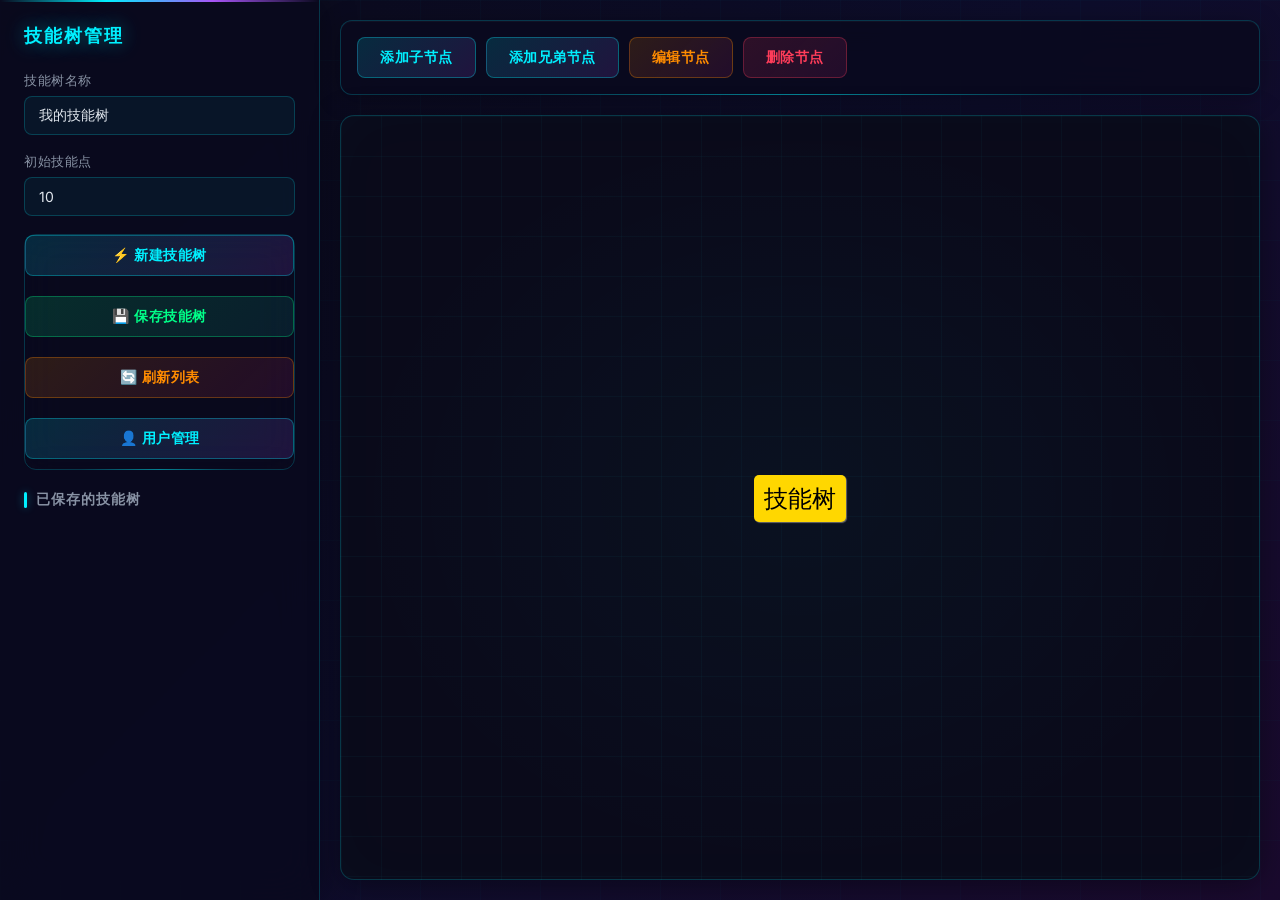
==== index.html @ fd5690f2 "first commit" ====
<!DOCTYPE html>
<html>

<head>
    <meta charset="UTF-8">
    <title>技能树管理系统</title>
    <link type="text/css" rel="stylesheet" href="libs/css/jsmind.css" />
    <link rel="preconnect" href="https://fonts.googleapis.com">
    <link rel="preconnect" href="https://fonts.gstatic.com" crossorigin>
    <link
        href="https://fonts.googleapis.com/css2?family=Inter:wght@300;400;500;600;700&family=Orbitron:wght@400;500;600;700;800;900&display=swap"
        rel="stylesheet">
    <style>
        /* ===== CSS Variables ===== */
        :root {
            --bg-primary: #0a0a1a;
            --bg-secondary: #0d0d2b;
            --bg-tertiary: #1a0a2e;
            --bg-card: rgba(10, 10, 30, 0.85);
            --bg-input: rgba(0, 240, 255, 0.05);
            --cyan: #00f0ff;
            --cyan-dim: rgba(0, 240, 255, 0.15);
            --cyan-glow: rgba(0, 240, 255, 0.4);
            --purple: #a855f7;
            --purple-dim: rgba(168, 85, 247, 0.15);
            --magenta: #ff2d9b;
            --green: #00ff88;
            --green-dim: rgba(0, 255, 136, 0.15);
            --orange: #ff8c00;
            --red: #ff3d5a;
            --gold: #FFD700;
            --text-primary: #e0e6ed;
            --text-secondary: #8892a4;
            --text-dim: #555e6f;
            --border-glow: rgba(0, 240, 255, 0.2);
            --font-display: 'Orbitron', 'Microsoft YaHei', sans-serif;
            --font-body: 'Inter', 'Microsoft YaHei', Arial, sans-serif;
        }

        /* ===== Reset & Global ===== */
        * {
            margin: 0;
            padding: 0;
            box-sizing: border-box;
        }

        body {
            font-family: var(--font-body);
            background: linear-gradient(135deg, var(--bg-primary) 0%, var(--bg-secondary) 50%, var(--bg-tertiary) 100%);
            min-height: 100vh;
            color: var(--text-primary);
        }

        /* Animated grid background */
        body::before {
            content: '';
            position: fixed;
            top: 0;
            left: 0;
            right: 0;
            bottom: 0;
            background-image:
                linear-gradient(var(--cyan-dim) 1px, transparent 1px),
                linear-gradient(90deg, var(--cyan-dim) 1px, transparent 1px);
            background-size: 60px 60px;
            opacity: 0.15;
            pointer-events: none;
            z-index: 0;
            animation: gridPulse 8s ease-in-out infinite alternate;
        }

        @keyframes gridPulse {
            0% {
                opacity: 0.08;
            }

            100% {
                opacity: 0.18;
            }
        }

        /* Custom scrollbar */
        ::-webkit-scrollbar {
            width: 6px;
            height: 6px;
        }

        ::-webkit-scrollbar-track {
            background: rgba(0, 0, 0, 0.2);
        }

        ::-webkit-scrollbar-thumb {
            background: var(--cyan-dim);
            border-radius: 3px;
        }

        ::-webkit-scrollbar-thumb:hover {
            background: var(--cyan-glow);
        }

        /* ===== Layout ===== */
        .container {
            display: flex;
            height: 100vh;
            position: relative;
            z-index: 1;
        }

        .sidebar {
            width: 320px;
            background: var(--bg-card);
            backdrop-filter: blur(20px);
            -webkit-backdrop-filter: blur(20px);
            padding: 24px;
            border-right: 1px solid var(--border-glow);
            overflow-y: auto;
            box-shadow: 4px 0 30px rgba(0, 0, 0, 0.3);
            position: relative;
        }

        /* Sidebar top accent line */
        .sidebar::before {
            content: '';
            position: absolute;
            top: 0;
            left: 0;
            right: 0;
            height: 2px;
            background: linear-gradient(90deg, transparent, var(--cyan), var(--purple), transparent);
        }

        .main-content {
            flex: 1;
            display: flex;
            flex-direction: column;
            padding: 20px;
        }

        /* ===== Toolbar ===== */
        .toolbar {
            background: var(--bg-card);
            backdrop-filter: blur(16px);
            -webkit-backdrop-filter: blur(16px);
            padding: 16px;
            border-radius: 12px;
            margin-bottom: 20px;
            display: flex;
            gap: 10px;
            flex-wrap: wrap;
            border: 1px solid var(--border-glow);
            box-shadow: 0 4px 24px rgba(0, 0, 0, 0.3), inset 0 1px 0 rgba(255, 255, 255, 0.03);
            position: relative;
        }

        /* Toolbar bottom glow line */
        .toolbar::after {
            content: '';
            position: absolute;
            bottom: -1px;
            left: 20%;
            right: 20%;
            height: 1px;
            background: linear-gradient(90deg, transparent, var(--cyan-glow), transparent);
        }

        /* ===== Buttons ===== */
        .btn {
            padding: 10px 22px;
            border: 1px solid var(--border-glow);
            border-radius: 8px;
            cursor: pointer;
            font-size: 14px;
            font-family: var(--font-body);
            font-weight: 600;
            transition: all 0.3s cubic-bezier(0.4, 0, 0.2, 1);
            position: relative;
            overflow: hidden;
            letter-spacing: 0.5px;
        }

        .btn::before {
            content: '';
            position: absolute;
            top: 0;
            left: -100%;
            right: 100%;
            bottom: 0;
            background: linear-gradient(90deg, transparent, rgba(255, 255, 255, 0.1), transparent);
            transition: all 0.5s;
        }

        .btn:hover::before {
            left: 100%;
            right: -100%;
        }

        .btn-primary {
            background: linear-gradient(135deg, rgba(0, 240, 255, 0.15) 0%, rgba(168, 85, 247, 0.15) 100%);
            color: var(--cyan);
            border-color: rgba(0, 240, 255, 0.3);
        }

        .btn-primary:hover {
            box-shadow: 0 0 20px rgba(0, 240, 255, 0.3), 0 0 40px rgba(0, 240, 255, 0.1);
            border-color: var(--cyan);
            transform: translateY(-2px);
        }

        .btn-success {
            background: linear-gradient(135deg, rgba(0, 255, 136, 0.15) 0%, rgba(17, 153, 142, 0.15) 100%);
            color: var(--green);
            border-color: rgba(0, 255, 136, 0.3);
        }

        .btn-success:hover {
            box-shadow: 0 0 20px rgba(0, 255, 136, 0.3), 0 0 40px rgba(0, 255, 136, 0.1);
            border-color: var(--green);
            transform: translateY(-2px);
        }

        .btn-warning {
            background: linear-gradient(135deg, rgba(255, 140, 0, 0.15) 0%, rgba(255, 45, 155, 0.1) 100%);
            color: var(--orange);
            border-color: rgba(255, 140, 0, 0.3);
        }

        .btn-warning:hover {
            box-shadow: 0 0 20px rgba(255, 140, 0, 0.3), 0 0 40px rgba(255, 140, 0, 0.1);
            border-color: var(--orange);
            transform: translateY(-2px);
        }

        .btn-danger {
            background: linear-gradient(135deg, rgba(255, 61, 90, 0.15) 0%, rgba(255, 45, 155, 0.1) 100%);
            color: var(--red);
            border-color: rgba(255, 61, 90, 0.3);
        }

        .btn-danger:hover {
            box-shadow: 0 0 20px rgba(255, 61, 90, 0.3), 0 0 40px rgba(255, 61, 90, 0.1);
            border-color: var(--red);
            transform: translateY(-2px);
        }

        .btn:hover {
            transform: translateY(-2px);
        }

        .btn:active {
            transform: translateY(0px);
        }

        /* ===== jsMind Container ===== */
        #jsmind_container {
            flex: 1;
            background:
                linear-gradient(rgba(0, 240, 255, 0.03) 1px, transparent 1px),
                linear-gradient(90deg, rgba(0, 240, 255, 0.03) 1px, transparent 1px),
                radial-gradient(ellipse at center, rgba(0, 240, 255, 0.03) 0%, transparent 70%),
                var(--bg-primary);
            background-size: 40px 40px, 40px 40px, 100% 100%, 100% 100%;
            border-radius: 14px;
            border: 1px solid var(--border-glow);
            box-shadow:
                0 4px 30px rgba(0, 0, 0, 0.4),
                inset 0 0 60px rgba(0, 240, 255, 0.02);
            min-height: 600px;
            position: relative;
            overflow: auto;
        }

        /* jsMind inner */
        .jsmind-inner {
            position: relative;
            transition: none;
            min-width: 200%;
            min-height: 200%;
            width: auto;
            height: auto;
        }

        /* Root node styles */
        jmnode[data-is-root="true"] {
            cursor: grab !important;
        }

        jmnode[data-is-root="true"]:active {
            cursor: grabbing !important;
        }

        /* ===== Form Elements ===== */
        .form-group {
            margin-bottom: 18px;
        }

        .form-group label {
            display: block;
            margin-bottom: 6px;
            font-weight: 500;
            color: var(--text-secondary);
            font-size: 13px;
            letter-spacing: 0.5px;
            text-transform: uppercase;
        }

        .form-group input,
        .form-group select,
        .form-group textarea {
            width: 100%;
            padding: 10px 14px;
            background: var(--bg-input);
            border: 1px solid var(--border-glow);
            border-radius: 8px;
            font-size: 14px;
            color: var(--text-primary);
            font-family: var(--font-body);
            transition: all 0.3s ease;
            outline: none;
        }

        .form-group input::placeholder,
        .form-group textarea::placeholder {
            color: var(--text-dim);
        }

        .form-group input:focus,
        .form-group select:focus,
        .form-group textarea:focus {
            border-color: var(--cyan);
            box-shadow: 0 0 12px rgba(0, 240, 255, 0.15), 0 0 4px rgba(0, 240, 255, 0.1);
            background: rgba(0, 240, 255, 0.08);
        }

        .form-group select option {
            background: var(--bg-secondary);
            color: var(--text-primary);
        }

        /* Checkbox styling */
        .form-group input[type="checkbox"] {
            width: auto;
            accent-color: var(--cyan);
        }

        /* ===== Color Picker ===== */
        .color-picker {
            display: grid;
            grid-template-columns: repeat(4, 1fr);
            gap: 8px;
            margin-top: 10px;
        }

        .color-option {
            width: 46px;
            height: 46px;
            border-radius: 10px;
            cursor: pointer;
            border: 2px solid rgba(255, 255, 255, 0.08);
            transition: all 0.3s ease;
            box-shadow: 0 2px 8px rgba(0, 0, 0, 0.3);
            position: relative;
        }

        .color-option:hover {
            transform: scale(1.15);
            border-color: rgba(255, 255, 255, 0.3);
            box-shadow: 0 0 16px rgba(0, 240, 255, 0.3);
        }

        .color-option.selected {
            border-color: var(--cyan);
            box-shadow: 0 0 0 2px var(--bg-primary), 0 0 0 4px var(--cyan), 0 0 16px var(--cyan-glow);
        }

        /* ===== Tree List ===== */
        .tree-list {
            margin-top: 16px;
        }

        .tree-item {
            padding: 12px 14px;
            margin-bottom: 8px;
            background: rgba(0, 240, 255, 0.03);
            border-radius: 8px;
            cursor: pointer;
            transition: all 0.3s ease;
            border: 1px solid transparent;
            border-left: 3px solid var(--cyan-dim);
            position: relative;
        }

        .tree-item:hover {
            background: rgba(0, 240, 255, 0.08);
            border-color: var(--border-glow);
            border-left-color: var(--cyan);
            transform: translateX(4px);
            box-shadow: 0 0 20px rgba(0, 240, 255, 0.08);
        }

        .tree-item.active {
            background: linear-gradient(135deg, rgba(0, 240, 255, 0.12) 0%, rgba(168, 85, 247, 0.12) 100%);
            border-color: var(--cyan-dim);
            border-left-color: var(--cyan);
            color: var(--cyan);
            box-shadow: 0 0 20px rgba(0, 240, 255, 0.1);
        }

        /* ===== Node Editor ===== */
        .node-editor {
            margin-top: 20px;
            padding: 18px;
            background: rgba(0, 240, 255, 0.03);
            border-radius: 12px;
            border: 1px solid var(--border-glow);
            display: none;
            backdrop-filter: blur(8px);
            -webkit-backdrop-filter: blur(8px);
        }

        .node-editor.active {
            display: block;
            animation: fadeSlideIn 0.3s ease-out;
        }

        @keyframes fadeSlideIn {
            from {
                opacity: 0;
                transform: translateY(-10px);
            }

            to {
                opacity: 1;
                transform: translateY(0);
            }
        }

        /* ===== Typography ===== */
        h2 {
            font-family: var(--font-display);
            color: var(--cyan);
            margin-bottom: 24px;
            font-size: 18px;
            font-weight: 700;
            letter-spacing: 2px;
            text-shadow: 0 0 20px rgba(0, 240, 255, 0.4), 0 0 40px rgba(0, 240, 255, 0.1);
            text-transform: uppercase;
        }

        h3 {
            color: var(--text-secondary);
            margin: 18px 0 10px 0;
            font-size: 14px;
            font-weight: 600;
            letter-spacing: 1px;
            text-transform: uppercase;
            position: relative;
            padding-left: 12px;
        }

        h3::before {
            content: '';
            position: absolute;
            left: 0;
            top: 50%;
            transform: translateY(-50%);
            width: 3px;
            height: 16px;
            background: var(--cyan);
            border-radius: 2px;
            box-shadow: 0 0 8px var(--cyan-glow);
        }
    </style>
    <script type="text/javascript" src="libs/js/jsmind.js"></script>
    <script type="text/javascript" src="libs/js/jsmind.draggable-node.js"></script>
</head>

<body>
    <div class="container">
        <div class="sidebar">
            <h2>技能树管理</h2>

            <div class="form-group">
                <label>技能树名称</label>
                <input type="text" id="tree_name" placeholder="输入技能树名称" value="我的技能树">
            </div>

            <div class="form-group">
                <label>初始技能点</label>
                <input type="number" id="initial_skill_points" placeholder="初始技能点" value="10" min="0">
            </div>

            <div class="toolbar" style="flex-direction: column; padding: 0; background: none; box-shadow: none;">
                <button class="btn btn-primary" onclick="createNewTree()" style="width: 100%; margin-bottom: 10px;">⚡
                    新建技能树</button>
                <button class="btn btn-success" onclick="saveTree()" style="width: 100%; margin-bottom: 10px;">💾
                    保存技能树</button>
                <button class="btn btn-warning" onclick="loadTreeList()" style="width: 100%; margin-bottom: 10px;">🔄
                    刷新列表</button>
                <button class="btn btn-primary" onclick="showUserManager()" style="width: 100%; margin-bottom: 10px;">👤
                    用户管理</button>
            </div>

            <h3>已保存的技能树</h3>
            <div id="tree_list" class="tree-list"></div>

            <div class="node-editor" id="user_manager" style="display: none;">
                <h3>用户管理</h3>
                <div class="form-group">
                    <label>用户名</label>
                    <input type="text" id="new_username" placeholder="输入用户名">
                </div>
                <div class="form-group">
                    <label>密码</label>
                    <input type="password" id="new_password" placeholder="输入密码（可选）">
                </div>
                <div class="form-group">
                    <label>
                        <input type="checkbox" id="is_admin"> 管理员
                    </label>
                </div>
                <button class="btn btn-success" onclick="createUser()"
                    style="width: 100%; margin-top: 10px;">创建用户</button>
                <h3 style="margin-top: 20px;">用户列表</h3>
                <div id="user_list" style="max-height: 200px; overflow-y: auto; color: var(--text-secondary);"></div>
            </div>

            <div class="node-editor" id="node_editor">
                <h3>编辑节点</h3>
                <div class="form-group">
                    <label>节点名称</label>
                    <input type="text" id="node_topic" placeholder="输入节点名称">
                </div>

                <div class="form-group">
                    <label>背景颜色</label>
                    <div class="color-picker" id="bg_color_picker"></div>
                </div>

                <div class="form-group">
                    <label>文字颜色</label>
                    <div class="color-picker" id="fg_color_picker"></div>
                </div>

                <div class="form-group">
                    <label>技能点消耗</label>
                    <input type="number" id="node_cost" placeholder="消耗技能点" value="1" min="0">
                </div>

                <div class="form-group">
                    <label>技能说明</label>
                    <textarea id="node_description" placeholder="输入技能说明文字，描述这个技能的具体内容..." rows="4"
                        style="width: 100%; padding: 10px 14px; background: var(--bg-input); border: 1px solid var(--border-glow); border-radius: 8px; font-family: var(--font-body); color: var(--text-primary); outline: none;"></textarea>
                </div>

                <div class="form-group">
                    <label>相关链接</label>
                    <input type="url" id="node_link" placeholder="输入相关链接（如教程、文档等）"
                        style="width: 100%; padding: 10px 14px; background: var(--bg-input); border: 1px solid var(--border-glow); border-radius: 8px; color: var(--text-primary); outline: none;">
                </div>

                <button class="btn btn-success" onclick="updateNode()"
                    style="width: 100%; margin-top: 10px;">更新节点</button>
                <button class="btn btn-danger" onclick="deleteNode()"
                    style="width: 100%; margin-top: 10px;">删除节点</button>
            </div>
        </div>

        <div class="main-content">
            <div class="toolbar">
                <button class="btn btn-primary" onclick="addChildNode()">添加子节点</button>
                <button class="btn btn-primary" onclick="addBrotherNode()">添加兄弟节点</button>
                <button class="btn btn-warning" onclick="editSelectedNode()">编辑节点</button>
                <button class="btn btn-danger" onclick="deleteSelectedNode()">删除节点</button>
            </div>

            <div id="jsmind_container"></div>
        </div>
    </div>

    <script type="text/javascript">
        const API_BASE = '/api';
        let jm = null;
        let currentTreeId = null;
        let selectedNodeId = null;

        // 王者荣耀风格的颜色方案
        const colorPalette = {
            bg: [
                { name: '金色', value: '#FFD700' },
                { name: '橙色', value: '#FF8C00' },
                { name: '红色', value: '#DC143C' },
                { name: '紫色', value: '#9370DB' },
                { name: '蓝色', value: '#4169E1' },
                { name: '青色', value: '#00CED1' },
                { name: '绿色', value: '#32CD32' },
                { name: '黄色', value: '#FFD700' },
                { name: '粉色', value: '#FF69B4' },
                { name: '深红', value: '#8B0000' },
                { name: '深蓝', value: '#00008B' },
                { name: '深绿', value: '#006400' }
            ],
            fg: [
                { name: '黑色', value: '#000000' },
                { name: '白色', value: '#FFFFFF' },
                { name: '金色', value: '#FFD700' },
                { name: '红色', value: '#DC143C' },
                { name: '蓝色', value: '#4169E1' }
            ]
        };

        // 初始化颜色选择器
        function initColorPickers() {
            const bgPicker = document.getElementById('bg_color_picker');
            const fgPicker = document.getElementById('fg_color_picker');

            colorPalette.bg.forEach(color => {
                const div = document.createElement('div');
                div.className = 'color-option';
                div.style.background = color.value;
                div.title = color.name;
                div.onclick = () => selectColor('bg', color.value, div);
                bgPicker.appendChild(div);
            });

            colorPalette.fg.forEach(color => {
                const div = document.createElement('div');
                div.className = 'color-option';
                div.style.background = color.value;
                div.title = color.name;
                div.onclick = () => selectColor('fg', color.value, div);
                fgPicker.appendChild(div);
            });
        }

        let selectedBgColor = '#FFD700';
        let selectedFgColor = '#000000';

        function selectColor(type, color, element) {
            if (type === 'bg') {
                selectedBgColor = color;
                document.querySelectorAll('#bg_color_picker .color-option').forEach(el => el.classList.remove('selected'));
            } else {
                selectedFgColor = color;
                document.querySelectorAll('#fg_color_picker .color-option').forEach(el => el.classList.remove('selected'));
            }
            element.classList.add('selected');
        }

        // 初始化jsMind
        function initMindMap() {
            const options = {
                container: 'jsmind_container',
                theme: 'orange',
                editable: true,
                view: {
                    engine: 'canvas',
                    hmargin: 100,
                    vmargin: 50,
                    line_width: 3,
                    line_color: '#8B4513',
                    line_style: 'curved',
                    draggable: true,
                    hide_scrollbars_when_draggable: true,
                    node_overflow: 'hidden',
                    zoom: {
                        min: 0.5,
                        max: 2.1,
                        step: 0.1,
                    },
                },
                layout: {
                    hspace: 40,
                    vspace: 30,
                    pspace: 15,
                    cousin_space: 0
                },
            };

            jm = new jsMind(options);

            // 监听节点选择事件
            jm.add_event_listener(function (type, data) {
                if (type === jsMind.event_type.select) {
                    selectedNodeId = data.node;
                    const node = jm.get_node(data.node);
                    // 如果选中的是根节点，启用拖动功能
                    if (node && node.isroot) {
                        enableRootNodeDrag();
                    } else {
                        disableRootNodeDrag();
                    }
                    showNodeEditor();
                }
            });

            // 初始化根节点拖动功能
            setTimeout(() => {
                initRootNodeDrag();
            }, 100);

            // 显示默认技能树（并居中）
            const defaultMind = {
                meta: {
                    name: "技能树",
                    author: "system",
                    version: "1.0"
                },
                format: "node_tree",
                data: {
                    id: "root",
                    topic: "技能树",
                    "background-color": "#FFD700",
                    "foreground-color": "#000000",
                    children: []
                }
            };
            // 第二个参数为 true，jsMind 会自动将根节点居中
            jm.show(defaultMind, true);
            // 额外保险：再次调用居中根节点
            if (jm && jm.mind && jm.mind.root && jm.view && typeof jm.view.center_root === 'function') {
                jm.view.center_root(jm.mind.root);
            }
            // 重置滚动/transform 并多次尝试居中，避免初始在角落
            resetAndCenterView();
            setTimeout(() => resetAndCenterView(), 50);
            setTimeout(() => resetAndCenterView(), 300);
        }

        // 创建新技能树
        function createNewTree() {
            const name = document.getElementById('tree_name').value || '新技能树';
            const defaultMind = {
                meta: {
                    name: name,
                    author: "system",
                    version: "1.0"
                },
                format: "node_tree",
                data: {
                    id: "root",
                    topic: name,
                    status: "activated", // 根节点默认激活
                    cost: 0,
                    "background-color": "#FFD700",
                    "foreground-color": "#000000",
                    children: []
                }
            };
            jm.show(defaultMind);
            currentTreeId = null;
            selectedNodeId = null;
            document.getElementById('node_editor').classList.remove('active');
        }

        // 保存技能树
        async function saveTree() {
            if (!jm || !jm.mind) {
                alert('请先创建或加载一个技能树');
                return;
            }

            // 从 jsMind 获取数据，并确保包含所有节点的最新信息
            const mindData = jm.get_data('node_tree');
            const treeName = document.getElementById('tree_name').value || mindData.meta.name;
            const initialPoints = parseInt(document.getElementById('initial_skill_points').value) || 10;

            // 从 jsMind 节点对象中提取所有数据，确保包含 description、link 等字段
            // 因为 jm.get_data() 可能没有包含所有最新更新的字段
            function enrichNodeData(nodeData, nodeId) {
                if (!nodeData || !nodeId) return nodeData;

                // 从 jsMind 获取节点对象
                const node = jm.get_node(nodeId);
                if (node && node.data) {
                    // 从节点对象中获取所有数据字段，确保包含最新更新
                    // 优先使用节点对象中的数据（最新），如果不存在则使用 get_data 返回的数据
                    if (node.data.description !== undefined) {
                        nodeData.description = node.data.description;
                    }
                    if (node.data.link !== undefined) {
                        nodeData.link = node.data.link;
                    }
                    if (node.data.cost !== undefined && node.data.cost !== null) {
                        nodeData.cost = node.data.cost;
                    }
                    // 确保颜色信息正确（优先使用原始颜色，如果不存在则使用显示颜色）
                    // 背景颜色
                    if (node.data['original-background-color'] !== undefined && node.data['original-background-color'] !== null) {
                        // 如果存在原始颜色，使用原始颜色
                        nodeData['background-color'] = node.data['original-background-color'];
                        nodeData['original-background-color'] = node.data['original-background-color'];
                    } else if (node.data['background-color'] !== undefined && node.data['background-color'] !== null) {
                        // 如果只有显示颜色，同时设置为原始颜色和显示颜色
                        nodeData['background-color'] = node.data['background-color'];
                        nodeData['original-background-color'] = node.data['background-color'];
                    }
                    // 前景颜色
                    if (node.data['original-foreground-color'] !== undefined && node.data['original-foreground-color'] !== null) {
                        // 如果存在原始颜色，使用原始颜色
                        nodeData['foreground-color'] = node.data['original-foreground-color'];
                        nodeData['original-foreground-color'] = node.data['original-foreground-color'];
                    } else if (node.data['foreground-color'] !== undefined && node.data['foreground-color'] !== null) {
                        // 如果只有显示颜色，同时设置为原始颜色和显示颜色
                        nodeData['foreground-color'] = node.data['foreground-color'];
                        nodeData['original-foreground-color'] = node.data['foreground-color'];
                    }
                    // 确保状态信息
                    if (node.data.status !== undefined) {
                        nodeData.status = node.data.status;
                    }
                }

                // 递归处理子节点
                if (nodeData.children && Array.isArray(nodeData.children)) {
                    nodeData.children.forEach(child => {
                        if (child && child.id) {
                            enrichNodeData(child, child.id);
                        }
                    });
                }

                return nodeData;
            }

            // 确保所有节点都有状态和消耗值
            function setNodeDefaults(node) {
                if (!node) return;

                // 确保必要字段存在
                if (!node.id) {
                    console.warn('节点缺少 id:', node);
                    return;
                }
                if (!node.status) node.status = node.id === 'root' ? 'activated' : 'locked';
                if (node.cost === undefined || node.cost === null) node.cost = node.id === 'root' ? 0 : 1;
                // 保留已有的颜色，如果没有才设置默认值（注意：空字符串也是有效值）
                if (node['background-color'] === undefined || node['background-color'] === null) {
                    node['background-color'] = '#FFD700';
                }
                if (node['foreground-color'] === undefined || node['foreground-color'] === null) {
                    node['foreground-color'] = '#000000';
                }
                if (node.description === undefined) node.description = '';
                if (node.link === undefined) node.link = '';
                if (node.expanded === undefined) node.expanded = true;

                // 递归处理子节点
                if (node.children && Array.isArray(node.children)) {
                    node.children.forEach(setNodeDefaults);
                } else if (node.children) {
                    // 如果不是数组，转换为数组
                    node.children = [node.children];
                    node.children.forEach(setNodeDefaults);
                } else {
                    // 确保 children 是数组
                    node.children = [];
                }
            }

            // 先丰富节点数据，确保包含所有最新信息
            enrichNodeData(mindData.data, mindData.data.id);

            // 然后设置默认值（注意：setNodeDefaults 不会覆盖已有的颜色）
            setNodeDefaults(mindData.data);

            // 清理数据：移除 original-background-color 和 original-foreground-color 字段
            // 这些字段只用于前端显示和判断，不应该保存到数据库
            // 数据库只保存 background-color 和 foreground-color
            function cleanNodeData(node) {
                if (!node) return;
                // 移除原始颜色字段，只保留标准颜色字段
                if ('original-background-color' in node) {
                    delete node['original-background-color'];
                }
                if ('original-foreground-color' in node) {
                    delete node['original-foreground-color'];
                }
                // 递归处理子节点
                if (node.children && Array.isArray(node.children)) {
                    node.children.forEach(cleanNodeData);
                }
            }
            cleanNodeData(mindData.data);

            // 调试：检查颜色信息是否正确
            function checkNodeColors(node, path = '') {
                if (!node || !node.id) return;
                const nodePath = path ? `${path}.${node.id}` : node.id;
                if (node['background-color']) {
                    console.log(`节点 ${nodePath} 颜色: ${node['background-color']}, 原始颜色: ${node['original-background-color'] || '未设置'}`);
                }
                if (node.children && Array.isArray(node.children)) {
                    node.children.forEach(child => checkNodeColors(child, nodePath));
                }
            }
            console.log('保存前的节点颜色检查:');
            checkNodeColors(mindData.data);

            // 调试：打印要保存的数据
            console.log('保存的技能树数据：', JSON.stringify(mindData, null, 2));

            // 验证数据
            function countNodes(node) {
                let count = 1;
                if (node.children && Array.isArray(node.children)) {
                    node.children.forEach(child => {
                        count += countNodes(child);
                    });
                }
                return count;
            }
            const nodeCount = countNodes(mindData.data);
            console.log(`节点总数：${nodeCount}`);

            try {
                let response;
                let result;

                if (currentTreeId) {
                    // 更新现有技能树
                    response = await fetch(`${API_BASE}/trees/${currentTreeId}`, {
                        method: 'PUT',
                        headers: { 'Content-Type': 'application/json' },
                        body: JSON.stringify({
                            name: treeName,
                            author: mindData.meta.author,
                            version: mindData.meta.version,
                            default_skill_points: initialPoints,
                            data: mindData.data
                        })
                    });

                    if (response.ok) {
                        result = await response.json();
                        alert('保存成功！');
                        loadTreeList();
                    } else {
                        const errorText = await response.text();
                        console.error('保存失败响应：', errorText);
                        alert('保存失败：' + errorText);
                    }
                } else {
                    // 创建新技能树
                    response = await fetch(`${API_BASE}/trees`, {
                        method: 'POST',
                        headers: { 'Content-Type': 'application/json' },
                        body: JSON.stringify({
                            name: treeName,
                            author: mindData.meta.author,
                            version: mindData.meta.version,
                            default_skill_points: initialPoints,
                            data: mindData.data
                        })
                    });

                    if (response.ok) {
                        result = await response.json();
                        currentTreeId = result.id;
                        alert('保存成功！');
                        loadTreeList();
                    } else {
                        const errorText = await response.text();
                        console.error('保存失败响应：', errorText);
                        alert('保存失败：' + errorText);
                    }
                }
            } catch (error) {
                console.error('保存错误：', error);
                alert('保存失败：' + error.message);
            }
        }

        // 加载技能树列表
        async function loadTreeList() {
            try {
                const response = await fetch(`${API_BASE}/trees`);
                const trees = await response.json();

                const listDiv = document.getElementById('tree_list');
                listDiv.innerHTML = '';

                trees.forEach(tree => {
                    const div = document.createElement('div');
                    div.className = 'tree-item';
                    div.innerHTML = `
                        <div style="font-weight: bold;">${tree.name}</div>
                        <div style="font-size: 12px; color: #666; margin-top: 5px;">
                            ${tree.author} | ${new Date(tree.updated_at).toLocaleDateString()}
                        </div>
                    `;
                    div.onclick = (e) => loadTree(tree.id, e.currentTarget);
                    listDiv.appendChild(div);
                });
            } catch (error) {
                console.error('加载列表失败：', error);
            }
        }

        // 加载指定技能树（后台编辑视图）
        async function loadTree(treeId, clickedElement = null) {
            try {
                const response = await fetch(`${API_BASE}/trees/${treeId}`);
                const mindData = await response.json();

                // 使用 show 方法，居中显示技能树
                jm.show(mindData, true);
                // 再调用一次居中根节点，防止大技能树偏移
                try {
                    if (jm && jm.mind && jm.mind.root && jm.view && typeof jm.view.center_root === 'function') {
                        jm.view.center_root(jm.mind.root);
                    }
                } catch (e) {
                    console.warn('后台居中根节点失败：', e);
                }
                // 清理 transform 并将滚动条移到中间，确保初始视图居中
                resetAndCenterView();
                setTimeout(() => resetAndCenterView(), 50);
                setTimeout(() => resetAndCenterView(), 300);
                currentTreeId = treeId;
                document.getElementById('tree_name').value = mindData.meta.name;

                // 等待 jsMind 渲染完成后，确保所有节点的颜色正确应用
                // 使用多次尝试，确保所有节点都已渲染
                function applyNodeColors(attempt = 0) {
                    if (attempt > 5) return; // 最多尝试5次

                    if (jm && jm.mind && jm.mind.nodes) {
                        let appliedCount = 0;
                        // 遍历所有节点，确保颜色正确应用
                        Object.keys(jm.mind.nodes).forEach(nodeId => {
                            const node = jm.get_node(nodeId);
                            if (node && node.data) {
                                // 后台编辑模式：优先使用 original-background-color（数据库原始颜色）
                                // 如果没有，则使用 background-color
                                const bgColor = node.data['original-background-color'] || node.data['background-color'];
                                const fgColor = node.data['original-foreground-color'] || node.data['foreground-color'];
                                if (bgColor && fgColor) {
                                    jm.set_node_color(nodeId, bgColor, fgColor);
                                    appliedCount++;
                                }
                            }
                        });

                        // 如果还有节点未应用颜色，继续尝试
                        if (appliedCount < Object.keys(jm.mind.nodes).length) {
                            setTimeout(() => applyNodeColors(attempt + 1), 200);
                        }
                    } else {
                        // 如果节点还未准备好，稍后重试
                        setTimeout(() => applyNodeColors(attempt + 1), 200);
                    }
                }

                // 延迟执行，确保 jsMind 已经完成初始渲染
                setTimeout(() => applyNodeColors(), 300);

                // 更新列表选中状态
                document.querySelectorAll('.tree-item').forEach(item => {
                    item.classList.remove('active');
                });
                if (clickedElement) {
                    clickedElement.classList.add('active');
                } else {
                    // 如果没传递元素，通过 treeId 查找
                    const items = document.querySelectorAll('.tree-item');
                    items.forEach(item => {
                        if (item.textContent.includes(mindData.meta.name)) {
                            item.classList.add('active');
                        }
                    });
                }

                alert('加载成功！');
            } catch (error) {
                alert('加载失败：' + error.message);
            }
        }

        // 添加子节点
        function addChildNode() {
            const selected = jm.get_selected_node();
            if (!selected) {
                alert('请先选择一个节点');
                return;
            }

            const nodeId = 'node_' + Date.now();
            const newNode = jm.add_node(selected.id, nodeId, '新节点', {
                'background-color': selectedBgColor,
                'foreground-color': selectedFgColor,
                'status': 'locked', // 默认锁定
                'cost': 1 // 默认消耗1点
            });

            if (newNode) {
                jm.select_node(nodeId);
                jm.begin_edit(nodeId);
            }
        }

        // 添加兄弟节点
        function addBrotherNode() {
            const selected = jm.get_selected_node();
            if (!selected || selected.isroot) {
                alert('请先选择一个非根节点');
                return;
            }

            const nodeId = 'node_' + Date.now();
            const newNode = jm.insert_node_after(selected.id, nodeId, '新节点', {
                'background-color': selectedBgColor,
                'foreground-color': selectedFgColor,
                'status': 'locked', // 默认锁定
                'cost': 1 // 默认消耗1点
            });

            if (newNode) {
                jm.select_node(nodeId);
                jm.begin_edit(nodeId);
            }
        }

        // 编辑选中的节点
        function editSelectedNode() {
            const selected = jm.get_selected_node();
            if (!selected) {
                alert('请先选择一个节点');
                return;
            }
            jm.begin_edit(selected.id);
        }

        // 删除选中的节点
        function deleteSelectedNode() {
            const selected = jm.get_selected_node();
            if (!selected || selected.isroot) {
                alert('请先选择一个非根节点');
                return;
            }

            if (confirm('确定要删除这个节点吗？')) {
                jm.remove_node(selected.id);
            }
        }

        // 显示节点编辑器
        function showNodeEditor() {
            const selected = jm.get_selected_node();
            if (!selected) {
                document.getElementById('node_editor').classList.remove('active');
                return;
            }

            document.getElementById('node_topic').value = selected.topic;
            const cost = (selected.data && selected.data.cost) ? selected.data.cost : (selected.isroot ? 0 : 1);
            document.getElementById('node_cost').value = cost;
            document.getElementById('node_description').value = (selected.data && selected.data.description) ? selected.data.description : '';
            document.getElementById('node_link').value = (selected.data && selected.data.link) ? selected.data.link : '';
            document.getElementById('node_editor').classList.add('active');

            // 设置当前颜色
            // 后台编辑模式：优先使用 original-background-color（数据库原始颜色）
            // 如果没有，则使用 background-color
            const bgColor = selected.data['original-background-color'] || selected.data['background-color'] || '#FFD700';
            const fgColor = selected.data['original-foreground-color'] || selected.data['foreground-color'] || '#000000';
            selectedBgColor = bgColor;
            selectedFgColor = fgColor;

            // 选中对应的颜色
            document.querySelectorAll('#bg_color_picker .color-option').forEach(el => {
                el.classList.remove('selected');
                if (el.style.background === bgColor ||
                    el.style.backgroundColor === bgColor ||
                    getComputedStyle(el).backgroundColor === rgbToHex(bgColor)) {
                    el.classList.add('selected');
                }
            });

            document.querySelectorAll('#fg_color_picker .color-option').forEach(el => {
                el.classList.remove('selected');
                if (el.style.background === fgColor ||
                    el.style.backgroundColor === fgColor ||
                    getComputedStyle(el).backgroundColor === rgbToHex(fgColor)) {
                    el.classList.add('selected');
                }
            });
        }

        // 更新节点
        async function updateNode() {
            if (!selectedNodeId) {
                alert('请先选择一个节点');
                return;
            }

            const topic = document.getElementById('node_topic').value;
            if (!topic.trim()) {
                alert('节点名称不能为空');
                return;
            }

            const selected = jm.get_selected_node();
            if (!selected) {
                alert('节点不存在');
                return;
            }

            const cost = parseInt(document.getElementById('node_cost').value) || 1;
            const description = document.getElementById('node_description').value.trim();
            const link = document.getElementById('node_link').value.trim();

            // 更新节点
            jm.update_node(selected.id, topic);
            jm.set_node_color(selected.id, selectedBgColor, selectedFgColor);

            // 更新节点的额外数据（状态、消耗、说明、链接、颜色）
            if (!selected.data) selected.data = {};
            selected.data.cost = cost;
            selected.data.description = description;
            selected.data.link = link;
            // 确保颜色信息被保存到节点数据中（同时保存原始颜色和显示颜色）
            selected.data['background-color'] = selectedBgColor;
            selected.data['foreground-color'] = selectedFgColor;
            // 同时保存原始颜色，确保保存技能树时能正确获取
            selected.data['original-background-color'] = selectedBgColor;
            selected.data['original-foreground-color'] = selectedFgColor;
            if (!selected.data.status) selected.data.status = selected.isroot ? 'activated' : 'locked';

            // 如果已保存到数据库，同步更新
            if (currentTreeId) {
                try {
                    await fetch(`${API_BASE}/trees/${currentTreeId}/nodes/${selected.id}`, {
                        method: 'PUT',
                        headers: { 'Content-Type': 'application/json' },
                        body: JSON.stringify({
                            topic: topic,
                            background_color: selectedBgColor,
                            foreground_color: selectedFgColor,
                            direction: selected.direction,
                            cost: cost,
                            description: description,
                            link: link
                        })
                    });
                } catch (error) {
                    console.error('同步更新失败：', error);
                }
            }

            alert('更新成功！');
        }

        // 删除节点
        function deleteNode() {
            deleteSelectedNode();
            document.getElementById('node_editor').classList.remove('active');
        }

        // RGB转十六进制
        function rgbToHex(rgb) {
            if (rgb.startsWith('#')) return rgb;
            const match = rgb.match(/\d+/g);
            if (match) {
                return '#' + match.map(x => {
                    const hex = parseInt(x).toString(16);
                    return hex.length === 1 ? '0' + hex : hex;
                }).join('');
            }
            return rgb;
        }

        // 显示用户管理器
        function showUserManager() {
            const manager = document.getElementById('user_manager');
            const editor = document.getElementById('node_editor');
            if (manager.style.display === 'none' || !manager.style.display) {
                manager.style.display = 'block';
                editor.classList.remove('active');
                loadUserList();
            } else {
                manager.style.display = 'none';
            }
        }

        // 加载用户列表
        async function loadUserList() {
            try {
                const response = await fetch(`${API_BASE}/users`);
                const users = await response.json();

                const listDiv = document.getElementById('user_list');
                listDiv.innerHTML = '';

                if (users.length === 0) {
                    listDiv.innerHTML = '<div style="padding: 10px; color: #666;">暂无用户</div>';
                    return;
                }

                users.forEach(user => {
                    const div = document.createElement('div');
                    div.className = 'tree-item';
                    div.innerHTML = `
                        <div style="font-weight: bold;">${user.username} ${user.is_admin ? '<span style="color: #FFD700;">(管理员)</span>' : ''}</div>
                        <div style="font-size: 12px; color: #666; margin-top: 5px;">
                            ID: ${user.id} | ${new Date(user.created_at).toLocaleDateString()}
                        </div>
                    `;
                    listDiv.appendChild(div);
                });
            } catch (error) {
                console.error('加载用户列表失败：', error);
                document.getElementById('user_list').innerHTML = '<div style="padding: 10px; color: #f5576c;">加载失败：' + error.message + '</div>';
            }
        }

        // 创建用户
        async function createUser() {
            const username = document.getElementById('new_username').value.trim();
            const password = document.getElementById('new_password').value;
            const isAdmin = document.getElementById('is_admin').checked;

            if (!username) {
                alert('请输入用户名');
                return;
            }

            try {
                const response = await fetch(`${API_BASE}/users`, {
                    method: 'POST',
                    headers: { 'Content-Type': 'application/json' },
                    body: JSON.stringify({
                        username: username,
                        password: password,
                        is_admin: isAdmin
                    })
                });

                const result = await response.json();

                if (response.ok) {
                    alert('用户创建成功！');
                    document.getElementById('new_username').value = '';
                    document.getElementById('new_password').value = '';
                    document.getElementById('is_admin').checked = false;
                    loadUserList();
                } else {
                    alert('创建失败：' + (result.error || '未知错误'));
                }
            } catch (error) {
                alert('创建失败：' + error.message);
            }
        }

        // 根节点拖动状态
        let rootNodeDragEnabled = false;
        let rootDragState = {
            isDragging: false,
            startX: 0,
            startY: 0,
            startLeft: 0,
            startTop: 0
        };

        // 重置并居中视图（避免大树出现在角落）
        function resetAndCenterView() {
            const container = document.getElementById('jsmind_container');
            if (!container || !jm) return;

            const inner = container.querySelector('.jsmind-inner');
            if (inner) {
                // 清掉拖动残留的 transform
                inner.style.transform = 'translate(0px, 0px)';
            }

            // 将滚动条移动到容器中间
            const maxScrollLeft = Math.max(0, container.scrollWidth - container.clientWidth);
            const maxScrollTop = Math.max(0, container.scrollHeight - container.clientHeight);
            container.scrollLeft = Math.floor(maxScrollLeft / 2);
            container.scrollTop = Math.floor(maxScrollTop / 2);

            // 再调用 jsMind 的居中接口
            try {
                if (jm.mind && jm.mind.root && jm.view && typeof jm.view.center_root === 'function') {
                    jm.view.center_root(jm.mind.root);
                }
            } catch (e) {
                console.warn('resetAndCenterView center_root 失败：', e);
            }
        }

        // 初始化根节点拖动功能
        function initRootNodeDrag() {
            const container = document.getElementById('jsmind_container');
            if (!container) {
                setTimeout(() => initRootNodeDrag(), 100);
                return;
            }

            // 查找 jsMind 的内部容器
            const jsmindInner = container.querySelector('.jsmind-inner');
            if (!jsmindInner) {
                setTimeout(() => initRootNodeDrag(), 100);
                return;
            }

            // 确保内部容器可以移动
            if (!jsmindInner.style.position || jsmindInner.style.position === 'static') {
                jsmindInner.style.position = 'relative';
            }
        }

        // 启用根节点拖动功能（选中根节点后，拖动整个技能树）
        function enableRootNodeDrag() {
            if (rootNodeDragEnabled) return;

            rootNodeDragEnabled = true;
            const container = document.getElementById('jsmind_container');
            if (!container) return;

            // 查找 jsMind 的内部容器（包含 canvas 和节点的容器）
            const jsmindInner = container.querySelector('.jsmind-inner');
            if (!jsmindInner) {
                setTimeout(() => enableRootNodeDrag(), 100);
                return;
            }

            // 鼠标按下（在根节点上）
            function handleRootMouseDown(e) {
                const selectedNode = jm.get_selected_node();
                if (!selectedNode || !selectedNode.isroot) {
                    return;
                }

                // 检查是否点击在根节点上（包括节点本身和其子元素）
                const nodeElement = selectedNode._data && selectedNode._data.view && selectedNode._data.view.element;
                if (!nodeElement) {
                    return;
                }

                // 检查点击目标是否是根节点或其子元素（排除编辑器）
                const target = e.target;
                if (!nodeElement.contains(target) ||
                    target.closest('#node_editor')) {
                    return;
                }

                rootDragState.isDragging = true;
                rootDragState.startX = e.clientX;
                rootDragState.startY = e.clientY;

                // 获取当前内部容器的位置（从 transform 或 left/top 获取）
                let currentLeft = 0;
                let currentTop = 0;

                // 尝试从 transform 获取
                const transform = jsmindInner.style.transform;
                if (transform && transform !== 'none') {
                    const match = transform.match(/translate\(([^,]+)px,\s*([^)]+)px\)/);
                    if (match) {
                        currentLeft = parseFloat(match[1]) || 0;
                        currentTop = parseFloat(match[2]) || 0;
                    }
                } else {
                    // 如果没有 transform，尝试从 left/top 获取
                    currentLeft = parseInt(jsmindInner.style.left) || 0;
                    currentTop = parseInt(jsmindInner.style.top) || 0;
                }

                rootDragState.startLeft = currentLeft;
                rootDragState.startTop = currentTop;

                container.style.cursor = 'grabbing';
                document.body.style.userSelect = 'none';
                e.preventDefault();
                e.stopPropagation();
            }

            // 鼠标移动
            function handleRootMouseMove(e) {
                if (!rootDragState.isDragging) return;

                const deltaX = e.clientX - rootDragState.startX;
                const deltaY = e.clientY - rootDragState.startY;

                // 移动内部容器（整个技能树）
                const newLeft = rootDragState.startLeft + deltaX;
                const newTop = rootDragState.startTop + deltaY;

                // 使用 transform 移动，性能更好
                jsmindInner.style.transform = `translate(${newLeft}px, ${newTop}px)`;

                // 确保容器有足够空间，避免内容被裁剪
                // 动态调整容器尺寸，确保拖动时内容不被裁剪
                const containerRect = container.getBoundingClientRect();
                const innerRect = jsmindInner.getBoundingClientRect();

                // 计算需要的额外空间（基于拖动距离）
                const extraWidth = Math.max(0, Math.abs(newLeft) - containerRect.width / 2);
                const extraHeight = Math.max(0, Math.abs(newTop) - containerRect.height / 2);

                // 动态设置最小尺寸，确保内容不被裁剪
                if (extraWidth > 0 || extraHeight > 0) {
                    const baseWidth = containerRect.width;
                    const baseHeight = containerRect.height;
                    const minWidthPercent = Math.max(200, ((baseWidth + extraWidth * 2) / baseWidth) * 100);
                    const minHeightPercent = Math.max(200, ((baseHeight + extraHeight * 2) / baseHeight) * 100);
                    jsmindInner.style.minWidth = minWidthPercent + '%';
                    jsmindInner.style.minHeight = minHeightPercent + '%';
                }

                e.preventDefault();
            }

            // 鼠标释放
            function handleRootMouseUp(e) {
                if (rootDragState.isDragging) {
                    rootDragState.isDragging = false;
                    const container = document.getElementById('jsmind_container');
                    if (container) {
                        container.style.cursor = 'default';
                    }
                    document.body.style.userSelect = '';
                }
            }

            // 移除旧的事件监听器（如果存在）
            if (container._rootDragHandlers) {
                container.removeEventListener('mousedown', container._rootDragHandlers.mousedown);
                document.removeEventListener('mousemove', container._rootDragHandlers.mousemove);
                document.removeEventListener('mouseup', container._rootDragHandlers.mouseup);
            }

            // 保存事件处理器
            container._rootDragHandlers = {
                mousedown: handleRootMouseDown,
                mousemove: handleRootMouseMove,
                mouseup: handleRootMouseUp
            };

            // 添加事件监听器
            container.addEventListener('mousedown', handleRootMouseDown, { passive: false });
            document.addEventListener('mousemove', handleRootMouseMove, { passive: false });
            document.addEventListener('mouseup', handleRootMouseUp);

            // 更新根节点样式，显示可拖动提示
            updateRootNodeDragStyle(true);
        }

        // 禁用根节点拖动功能
        function disableRootNodeDrag() {
            if (!rootNodeDragEnabled) return;

            rootNodeDragEnabled = false;
            rootDragState.isDragging = false;

            const container = document.getElementById('jsmind_container');
            if (container && container._rootDragHandlers) {
                container.removeEventListener('mousedown', container._rootDragHandlers.mousedown);
                document.removeEventListener('mousemove', container._rootDragHandlers.mousemove);
                document.removeEventListener('mouseup', container._rootDragHandlers.mouseup);
                delete container._rootDragHandlers;
            }

            // 更新根节点样式
            updateRootNodeDragStyle(false);
        }

        // 更新根节点拖动样式
        function updateRootNodeDragStyle(enabled) {
            if (!jm || !jm.mind || !jm.mind.root) return;

            const rootNode = jm.get_node(jm.mind.root.id);
            if (!rootNode || !rootNode._data || !rootNode._data.view || !rootNode._data.view.element) {
                setTimeout(() => updateRootNodeDragStyle(enabled), 100);
                return;
            }

            const element = rootNode._data.view.element;
            if (enabled) {
                element.style.cursor = 'grab';
                element.setAttribute('data-is-root', 'true');
                element.title = '拖动根节点可移动整个技能树';
                // 添加视觉提示
                element.style.border = '2px dashed rgba(102, 126, 234, 0.5)';
            } else {
                element.style.cursor = 'pointer';
                element.removeAttribute('data-is-root');
                element.title = '';
                element.style.border = '';
            }
        }

        // 初始化
        window.onload = function () {
            initColorPickers();
            initMindMap();
            loadTreeList();
        };
    </script>
</body>

</html>
---- libs/css/jsmind.css ----
/**
 * @license BSD
 * @copyright 2014-2023 hizzgdev@163.com
 * 
 * Project Home:
 *   https://github.com/hizzgdev/jsmind/
 */

/* important section */
.jsmind-inner {
    position: relative;
    overflow: auto;
    width: 100%;
    height: 100%;
    outline: none;
} /*box-shadow:0 0 2px #000;*/
.jsmind-inner {
    moz-user-select: -moz-none;
    -moz-user-select: none;
    -o-user-select: none;
    -khtml-user-select: none;
    -webkit-user-select: none;
    -ms-user-select: none;
    user-select: none;
}

.jsmind-inner canvas {
    position: absolute;
}

/* z-index:1 */
svg.jsmind {
    position: absolute;
    z-index: 1;
}
canvas.jsmind {
    position: absolute;
    z-index: 1;
}

/* z-index:2 */
jmnodes {
    position: absolute;
    z-index: 2;
    background-color: rgba(0, 0, 0, 0);
} /*background color is necessary*/
jmnode {
    position: absolute;
    cursor: default;
    max-width: 400px;
}
jmexpander {
    position: absolute;
    width: 11px;
    height: 11px;
    display: block;
    overflow: hidden;
    line-height: 12px;
    font-size: 10px;
    text-align: center;
    border-radius: 6px;
    border-width: 1px;
    border-style: solid;
    cursor: pointer;
}

.jmnode-overflow-wrap jmnodes {
    min-width: 420px;
}

.jmnode-overflow-hidden jmnode {
    white-space: nowrap;
    overflow: hidden;
    text-overflow: ellipsis;
}
/* default theme */
jmnode {
    padding: 10px;
    background-color: #fff;
    color: #333;
    border-radius: 5px;
    box-shadow: 1px 1px 1px #666;
    font: 16px/1.125 Verdana, Arial, Helvetica, sans-serif;
}
jmnode:hover {
    box-shadow: 2px 2px 8px #000;
    background-color: #ebebeb;
    color: #333;
}
jmnode.selected {
    background-color: #11f;
    color: #fff;
    box-shadow: 2px 2px 8px #000;
}
jmnode.root {
    font-size: 24px;
}
jmexpander {
    border-color: gray;
}
jmexpander:hover {
    border-color: #000;
}

@media screen and (max-device-width: 1024px) {
    jmnode {
        padding: 5px;
        border-radius: 3px;
        font-size: 14px;
    }
    jmnode.root {
        font-size: 21px;
    }
}
/* primary theme */
jmnodes.theme-primary jmnode {
    background-color: #428bca;
    color: #fff;
    border-color: #357ebd;
}
jmnodes.theme-primary jmnode:hover {
    background-color: #3276b1;
    border-color: #285e8e;
}
jmnodes.theme-primary jmnode.selected {
    background-color: #f1c40f;
    color: #fff;
}
jmnodes.theme-primary jmnode.root {
}
jmnodes.theme-primary jmexpander {
}
jmnodes.theme-primary jmexpander:hover {
}

/* warning theme */
jmnodes.theme-warning jmnode {
    background-color: #f0ad4e;
    border-color: #eea236;
    color: #fff;
}
jmnodes.theme-warning jmnode:hover {
    background-color: #ed9c28;
    border-color: #d58512;
}
jmnodes.theme-warning jmnode.selected {
    background-color: #11f;
    color: #fff;
}
jmnodes.theme-warning jmnode.root {
}
jmnodes.theme-warning jmexpander {
}
jmnodes.theme-warning jmexpander:hover {
}

/* danger theme */
jmnodes.theme-danger jmnode {
    background-color: #d9534f;
    border-color: #d43f3a;
    color: #fff;
}
jmnodes.theme-danger jmnode:hover {
    background-color: #d2322d;
    border-color: #ac2925;
}
jmnodes.theme-danger jmnode.selected {
    background-color: #11f;
    color: #fff;
}
jmnodes.theme-danger jmnode.root {
}
jmnodes.theme-danger jmexpander {
}
jmnodes.theme-danger jmexpander:hover {
}

/* success theme */
jmnodes.theme-success jmnode {
    background-color: #5cb85c;
    border-color: #4cae4c;
    color: #fff;
}
jmnodes.theme-success jmnode:hover {
    background-color: #47a447;
    border-color: #398439;
}
jmnodes.theme-success jmnode.selected {
    background-color: #11f;
    color: #fff;
}
jmnodes.theme-success jmnode.root {
}
jmnodes.theme-success jmexpander {
}
jmnodes.theme-success jmexpander:hover {
}

/* info theme */
jmnodes.theme-info jmnode {
    background-color: #5dc0de;
    border-color: #46b8da;
    color: #fff;
}
jmnodes.theme-info jmnode:hover {
    background-color: #39b3d7;
    border-color: #269abc;
}
jmnodes.theme-info jmnode.selected {
    background-color: #11f;
    color: #fff;
}
jmnodes.theme-info jmnode.root {
}
jmnodes.theme-info jmexpander {
}
jmnodes.theme-info jmexpander:hover {
}

/* greensea theme */
jmnodes.theme-greensea jmnode {
    background-color: #1abc9c;
    color: #fff;
}
jmnodes.theme-greensea jmnode:hover {
    background-color: #16a085;
}
jmnodes.theme-greensea jmnode.selected {
    background-color: #11f;
    color: #fff;
}
jmnodes.theme-greensea jmnode.root {
}
jmnodes.theme-greensea jmexpander {
}
jmnodes.theme-greensea jmexpander:hover {
}

/* nephrite theme */
jmnodes.theme-nephrite jmnode {
    background-color: #2ecc71;
    color: #fff;
}
jmnodes.theme-nephrite jmnode:hover {
    background-color: #27ae60;
}
jmnodes.theme-nephrite jmnode.selected {
    background-color: #11f;
    color: #fff;
}
jmnodes.theme-nephrite jmnode.root {
}
jmnodes.theme-nephrite jmexpander {
}
jmnodes.theme-nephrite jmexpander:hover {
}

/* belizehole theme */
jmnodes.theme-belizehole jmnode {
    background-color: #3498db;
    color: #fff;
}
jmnodes.theme-belizehole jmnode:hover {
    background-color: #2980b9;
}
jmnodes.theme-belizehole jmnode.selected {
    background-color: #11f;
    color: #fff;
}
jmnodes.theme-belizehole jmnode.root {
}
jmnodes.theme-belizehole jmexpander {
}
jmnodes.theme-belizehole jmexpander:hover {
}

/* wisteria theme */
jmnodes.theme-wisteria jmnode {
    background-color: #9b59b6;
    color: #fff;
}
jmnodes.theme-wisteria jmnode:hover {
    background-color: #8e44ad;
}
jmnodes.theme-wisteria jmnode.selected {
    background-color: #11f;
    color: #fff;
}
jmnodes.theme-wisteria jmnode.root {
}
jmnodes.theme-wisteria jmexpander {
}
jmnodes.theme-wisteria jmexpander:hover {
}

/* asphalt theme */
jmnodes.theme-asphalt jmnode {
    background-color: #34495e;
    color: #fff;
}
jmnodes.theme-asphalt jmnode:hover {
    background-color: #2c3e50;
}
jmnodes.theme-asphalt jmnode.selected {
    background-color: #11f;
    color: #fff;
}
jmnodes.theme-asphalt jmnode.root {
}
jmnodes.theme-asphalt jmexpander {
}
jmnodes.theme-asphalt jmexpander:hover {
}

/* orange theme */
jmnodes.theme-orange jmnode {
    background-color: #f1c40f;
    color: #fff;
}
jmnodes.theme-orange jmnode:hover {
    background-color: #f39c12;
}
jmnodes.theme-orange jmnode.selected {
    background-color: #11f;
    color: #fff;
}
jmnodes.theme-orange jmnode.root {
}
jmnodes.theme-orange jmexpander {
}
jmnodes.theme-orange jmexpander:hover {
}

/* pumpkin theme */
jmnodes.theme-pumpkin jmnode {
    background-color: #e67e22;
    color: #fff;
}
jmnodes.theme-pumpkin jmnode:hover {
    background-color: #d35400;
}
jmnodes.theme-pumpkin jmnode.selected {
    background-color: #11f;
    color: #fff;
}
jmnodes.theme-pumpkin jmnode.root {
}
jmnodes.theme-pumpkin jmexpander {
}
jmnodes.theme-pumpkin jmexpander:hover {
}

/* pomegranate theme */
jmnodes.theme-pomegranate jmnode {
    background-color: #e74c3c;
    color: #fff;
}
jmnodes.theme-pomegranate jmnode:hover {
    background-color: #c0392b;
}
jmnodes.theme-pomegranate jmnode.selected {
    background-color: #11f;
    color: #fff;
}
jmnodes.theme-pomegranate jmnode.root {
}
jmnodes.theme-pomegranate jmexpander {
}
jmnodes.theme-pomegranate jmexpander:hover {
}

/* clouds theme */
jmnodes.theme-clouds jmnode {
    background-color: #ecf0f1;
    color: #333;
}
jmnodes.theme-clouds jmnode:hover {
    background-color: #bdc3c7;
}
jmnodes.theme-clouds jmnode.selected {
    background-color: #11f;
    color: #fff;
}
jmnodes.theme-clouds jmnode.root {
}
jmnodes.theme-clouds jmexpander {
}
jmnodes.theme-clouds jmexpander:hover {
}

/* asbestos theme */
jmnodes.theme-asbestos jmnode {
    background-color: #95a5a6;
    color: #fff;
}
jmnodes.theme-asbestos jmnode:hover {
    background-color: #7f8c8d;
}
jmnodes.theme-asbestos jmnode.selected {
    background-color: #11f;
    color: #fff;
}
jmnodes.theme-asbestos jmnode.root {
}
jmnodes.theme-asbestos jmexpander {
}
jmnodes.theme-asbestos jmexpander:hover {
}
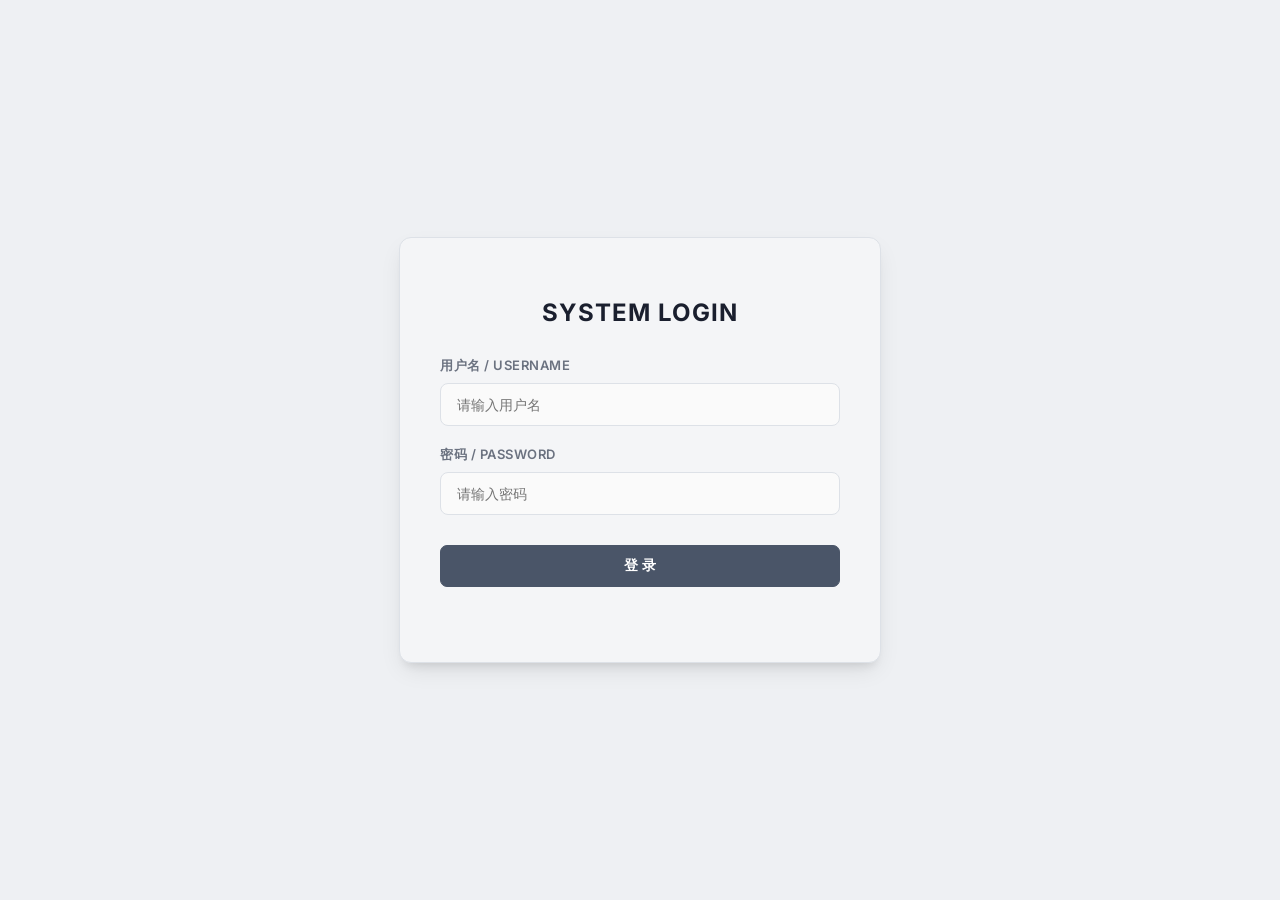
==== commit 44a40d95: "first commit" ====
--- a/index.html
+++ b/index.html
@@ -5,35 +5,69 @@
     <meta charset="UTF-8">
     <title>技能树管理系统</title>
     <link type="text/css" rel="stylesheet" href="libs/css/jsmind.css" />
-    <link rel="preconnect" href="https://fonts.googleapis.com">
-    <link rel="preconnect" href="https://fonts.gstatic.com" crossorigin>
-    <link
-        href="https://fonts.googleapis.com/css2?family=Inter:wght@300;400;500;600;700&family=Orbitron:wght@400;500;600;700;800;900&display=swap"
-        rel="stylesheet">
+    <link rel="stylesheet" href="libs/css/fonts.css">
     <style>
-        /* ===== CSS Variables ===== */
+        /* ===== Design System: Unified Slate Palette ===== */
+        /* All colors are derived from the same slate/gray family. */
+        /* Accent = Slate-700. No isolated saturated colors. */
         :root {
-            --bg-primary: #0a0a1a;
-            --bg-secondary: #0d0d2b;
-            --bg-tertiary: #1a0a2e;
-            --bg-card: rgba(10, 10, 30, 0.85);
-            --bg-input: rgba(0, 240, 255, 0.05);
-            --cyan: #00f0ff;
-            --cyan-dim: rgba(0, 240, 255, 0.15);
-            --cyan-glow: rgba(0, 240, 255, 0.4);
-            --purple: #a855f7;
-            --purple-dim: rgba(168, 85, 247, 0.15);
-            --magenta: #ff2d9b;
-            --green: #00ff88;
-            --green-dim: rgba(0, 255, 136, 0.15);
-            --orange: #ff8c00;
-            --red: #ff3d5a;
-            --gold: #FFD700;
-            --text-primary: #e0e6ed;
-            --text-secondary: #8892a4;
-            --text-dim: #555e6f;
-            --border-glow: rgba(0, 240, 255, 0.2);
-            --font-display: 'Orbitron', 'Microsoft YaHei', sans-serif;
+            /* Surface layers (same tone, different depth) */
+            --surface-0: #eef0f3;
+            /* page background */
+            --surface-1: #f4f5f7;
+            /* card, sidebar */
+            --surface-2: #fafafa;
+            /* input, inner panels */
+            --surface-3: #e8eaed;
+            /* canvas/mindmap bg */
+
+            /* Text (from the same slate family) */
+            --text-h: #1a1f2e;
+            /* headings */
+            --text-p: #3d4451;
+            /* body text */
+            --text-s: #6b7280;
+            /* secondary/labels */
+            --text-ph: #9ca3af;
+            /* placeholder */
+
+            /* Borders (same scale as surfaces) */
+            --border: #dde1e7;
+            --border-focus: #8b9bbf;
+
+            /* Primary action (Slate-Blue, low saturation) */
+            --accent: #4a5568;
+            /* buttons primary, active states */
+            --accent-hover: #2d3748;
+            --accent-light: #edf0f5;
+            /* tinted panel bg for active/selected */
+
+            /* Semantic (muted, same family) */
+            --ok: #3d6b50;
+            /* success / save */
+            --ok-bg: #edf5ef;
+            --warn: #7a5c2e;
+            /* warning / refresh */
+            --warn-bg: #f5f0e8;
+            --err: #7a3040;
+            /* danger / delete */
+            --err-bg: #f5ecee;
+
+            /* Legacy aliases (keeps older CSS working) */
+            --bg-primary: var(--surface-0);
+            --bg-secondary: var(--surface-0);
+            --bg-card: var(--surface-1);
+            --bg-input: var(--surface-2);
+            --cyan: var(--accent);
+            --cyan-dim: var(--accent-light);
+            --text-primary: var(--text-h);
+            --text-secondary: var(--text-s);
+            --border-glow: var(--border);
+            --border-color: var(--border);
+            --red: var(--err);
+            --green: var(--ok);
+            --gold: var(--warn);
+            --font-display: 'Inter', 'Microsoft YaHei', sans-serif;
             --font-body: 'Inter', 'Microsoft YaHei', Arial, sans-serif;
         }
 
@@ -46,224 +80,250 @@
 
         body {
             font-family: var(--font-body);
-            background: linear-gradient(135deg, var(--bg-primary) 0%, var(--bg-secondary) 50%, var(--bg-tertiary) 100%);
+            background: var(--bg-secondary);
             min-height: 100vh;
             color: var(--text-primary);
         }
 
-        /* Animated grid background */
+        /* No background patterns or busy grids */
         body::before {
-            content: '';
-            position: fixed;
-            top: 0;
-            left: 0;
-            right: 0;
-            bottom: 0;
-            background-image:
-                linear-gradient(var(--cyan-dim) 1px, transparent 1px),
-                linear-gradient(90deg, var(--cyan-dim) 1px, transparent 1px);
-            background-size: 60px 60px;
-            opacity: 0.15;
-            pointer-events: none;
-            z-index: 0;
-            animation: gridPulse 8s ease-in-out infinite alternate;
-        }
-
-        @keyframes gridPulse {
-            0% {
-                opacity: 0.08;
-            }
-
-            100% {
-                opacity: 0.18;
-            }
-        }
-
-        /* Custom scrollbar */
+            display: none;
+        }
+
+        /* Scrollbar */
         ::-webkit-scrollbar {
-            width: 6px;
-            height: 6px;
+            width: 8px;
+            height: 8px;
         }
 
         ::-webkit-scrollbar-track {
-            background: rgba(0, 0, 0, 0.2);
+            background: #f1f5f9;
         }
 
         ::-webkit-scrollbar-thumb {
-            background: var(--cyan-dim);
-            border-radius: 3px;
+            background: #cbd5e1;
+            border-radius: 10px;
         }
 
         ::-webkit-scrollbar-thumb:hover {
-            background: var(--cyan-glow);
+            background: #94a3b8;
         }
 
         /* ===== Layout ===== */
         .container {
             display: flex;
             height: 100vh;
-            position: relative;
-            z-index: 1;
-        }
-
+            padding: 20px;
+            gap: 20px;
+            overflow: hidden;
+        }
+
+        /* Sidebar Styles */
         .sidebar {
             width: 320px;
+            min-width: 280px;
+            min-height: 0;
+            align-self: stretch;
             background: var(--bg-card);
-            backdrop-filter: blur(20px);
-            -webkit-backdrop-filter: blur(20px);
+            border: 1px solid var(--border-glow);
+            border-radius: 12px;
             padding: 24px;
-            border-right: 1px solid var(--border-glow);
+            display: flex;
+            flex-direction: column;
+            overflow: hidden;
+            box-shadow: 0 4px 6px -1px rgba(0, 0, 0, 0.1), 0 2px 4px -2px rgba(0, 0, 0, 0.1);
+        }
+
+        .sidebar-controls {
+            flex-shrink: 0;
+        }
+
+        /* 已保存技能树：占满侧栏剩余高度，列表单独滚动 */
+        .sidebar-tree-wrap {
+            flex: 1;
+            min-height: 0;
+            display: flex;
+            flex-direction: column;
+            margin-top: 18px;
+            padding-top: 16px;
+            border-top: 1px solid var(--border-glow);
+        }
+
+        .sidebar-tree-header {
+            display: flex;
+            align-items: center;
+            justify-content: space-between;
+            gap: 8px;
+            margin-bottom: 10px;
+        }
+
+        .sidebar-tree-header h3 {
+            margin: 0;
+            font-size: 15px;
+            color: var(--text-h);
+            font-weight: 700;
+        }
+
+        #tree_list_badge {
+            font-size: 11px;
+            font-weight: 600;
+            color: var(--text-s);
+            background: var(--surface-2);
+            border: 1px solid var(--border);
+            padding: 2px 8px;
+            border-radius: 999px;
+            white-space: nowrap;
+        }
+
+        #tree_list_search {
+            width: 100%;
+            padding: 8px 10px;
+            font-size: 12px;
+            border-radius: 8px;
+            border: 1px solid var(--border-glow);
+            background: var(--bg-input);
+            color: var(--text-primary);
+            margin-bottom: 10px;
+            outline: none;
+            transition: border-color 0.15s ease, box-shadow 0.15s ease;
+        }
+
+        #tree_list_search::placeholder {
+            color: var(--text-ph);
+        }
+
+        #tree_list_search:focus {
+            border-color: var(--border-focus);
+            box-shadow: 0 0 0 3px rgba(74, 85, 104, 0.12);
+        }
+
+        .tree-list-scroll {
+            flex: 1;
+            min-height: 0;
             overflow-y: auto;
-            box-shadow: 4px 0 30px rgba(0, 0, 0, 0.3);
-            position: relative;
-        }
-
-        /* Sidebar top accent line */
-        .sidebar::before {
-            content: '';
-            position: absolute;
-            top: 0;
-            left: 0;
-            right: 0;
-            height: 2px;
-            background: linear-gradient(90deg, transparent, var(--cyan), var(--purple), transparent);
+            overflow-x: hidden;
+            margin-right: -4px;
+            padding-right: 4px;
         }
 
         .main-content {
             flex: 1;
+            padding: 20px;
+            background: var(--bg-primary);
+            position: relative;
+            overflow: hidden;
             display: flex;
             flex-direction: column;
-            padding: 20px;
         }
 
         /* ===== Toolbar ===== */
         .toolbar {
             background: var(--bg-card);
-            backdrop-filter: blur(16px);
-            -webkit-backdrop-filter: blur(16px);
-            padding: 16px;
+            padding: 14px 20px;
             border-radius: 12px;
-            margin-bottom: 20px;
             display: flex;
-            gap: 10px;
+            gap: 12px;
             flex-wrap: wrap;
             border: 1px solid var(--border-glow);
-            box-shadow: 0 4px 24px rgba(0, 0, 0, 0.3), inset 0 1px 0 rgba(255, 255, 255, 0.03);
+            box-shadow: 0 1px 3px rgba(0, 0, 0, 0.05);
             position: relative;
         }
 
-        /* Toolbar bottom glow line */
-        .toolbar::after {
-            content: '';
-            position: absolute;
-            bottom: -1px;
-            left: 20%;
-            right: 20%;
-            height: 1px;
-            background: linear-gradient(90deg, transparent, var(--cyan-glow), transparent);
-        }
-
-        /* ===== Buttons ===== */
+        /* ===== Buttons (all from same palette) ===== */
         .btn {
-            padding: 10px 22px;
-            border: 1px solid var(--border-glow);
-            border-radius: 8px;
+            padding: 9px 20px;
+            border-radius: 7px;
             cursor: pointer;
-            font-size: 14px;
+            font-size: 13.5px;
             font-family: var(--font-body);
             font-weight: 600;
-            transition: all 0.3s cubic-bezier(0.4, 0, 0.2, 1);
-            position: relative;
-            overflow: hidden;
-            letter-spacing: 0.5px;
-        }
-
-        .btn::before {
-            content: '';
-            position: absolute;
-            top: 0;
-            left: -100%;
-            right: 100%;
-            bottom: 0;
-            background: linear-gradient(90deg, transparent, rgba(255, 255, 255, 0.1), transparent);
-            transition: all 0.5s;
-        }
-
-        .btn:hover::before {
-            left: 100%;
-            right: -100%;
-        }
-
+            transition: background 0.15s ease, box-shadow 0.15s ease, transform 0.1s ease;
+            letter-spacing: 0.3px;
+            border: 1px solid transparent;
+            display: inline-flex;
+            align-items: center;
+            gap: 6px;
+        }
+
+        /* Primary: filled accent (slate-blue) */
         .btn-primary {
-            background: linear-gradient(135deg, rgba(0, 240, 255, 0.15) 0%, rgba(168, 85, 247, 0.15) 100%);
-            color: var(--cyan);
-            border-color: rgba(0, 240, 255, 0.3);
+            background: var(--accent);
+            color: #ffffff;
+            border-color: var(--accent);
         }
 
         .btn-primary:hover {
-            box-shadow: 0 0 20px rgba(0, 240, 255, 0.3), 0 0 40px rgba(0, 240, 255, 0.1);
-            border-color: var(--cyan);
-            transform: translateY(-2px);
-        }
-
+            background: var(--accent-hover);
+            border-color: var(--accent-hover);
+        }
+
+        /* Success: softer teal-slate */
         .btn-success {
-            background: linear-gradient(135deg, rgba(0, 255, 136, 0.15) 0%, rgba(17, 153, 142, 0.15) 100%);
-            color: var(--green);
-            border-color: rgba(0, 255, 136, 0.3);
+            background: var(--ok-bg);
+            color: var(--ok);
+            border-color: color-mix(in srgb, var(--ok) 20%, transparent);
         }
 
         .btn-success:hover {
-            box-shadow: 0 0 20px rgba(0, 255, 136, 0.3), 0 0 40px rgba(0, 255, 136, 0.1);
-            border-color: var(--green);
-            transform: translateY(-2px);
-        }
-
+            background: var(--ok);
+            color: #fff;
+        }
+
+        /* Warning: muted amber-slate */
         .btn-warning {
-            background: linear-gradient(135deg, rgba(255, 140, 0, 0.15) 0%, rgba(255, 45, 155, 0.1) 100%);
-            color: var(--orange);
-            border-color: rgba(255, 140, 0, 0.3);
+            background: var(--warn-bg);
+            color: var(--warn);
+            border-color: color-mix(in srgb, var(--warn) 20%, transparent);
         }
 
         .btn-warning:hover {
-            box-shadow: 0 0 20px rgba(255, 140, 0, 0.3), 0 0 40px rgba(255, 140, 0, 0.1);
-            border-color: var(--orange);
-            transform: translateY(-2px);
-        }
-
+            background: var(--warn);
+            color: #fff;
+        }
+
+        /* Danger: muted rose-slate */
         .btn-danger {
-            background: linear-gradient(135deg, rgba(255, 61, 90, 0.15) 0%, rgba(255, 45, 155, 0.1) 100%);
-            color: var(--red);
-            border-color: rgba(255, 61, 90, 0.3);
+            background: var(--err-bg);
+            color: var(--err);
+            border-color: color-mix(in srgb, var(--err) 20%, transparent);
         }
 
         .btn-danger:hover {
-            box-shadow: 0 0 20px rgba(255, 61, 90, 0.3), 0 0 40px rgba(255, 61, 90, 0.1);
-            border-color: var(--red);
-            transform: translateY(-2px);
+            background: var(--err);
+            color: #fff;
+        }
+
+        /* Ghost / neutral */
+        .btn-outline {
+            background: transparent;
+            color: var(--text-p);
+            border-color: var(--border);
+        }
+
+        .btn-outline:hover {
+            background: var(--surface-3);
         }
 
         .btn:hover {
-            transform: translateY(-2px);
+            transform: translateY(-1px);
+            box-shadow: 0 2px 6px rgba(0, 0, 0, 0.08);
         }
 
         .btn:active {
-            transform: translateY(0px);
+            transform: translateY(0);
+            box-shadow: none;
         }
 
         /* ===== jsMind Container ===== */
         #jsmind_container {
             flex: 1;
-            background:
-                linear-gradient(rgba(0, 240, 255, 0.03) 1px, transparent 1px),
-                linear-gradient(90deg, rgba(0, 240, 255, 0.03) 1px, transparent 1px),
-                radial-gradient(ellipse at center, rgba(0, 240, 255, 0.03) 0%, transparent 70%),
-                var(--bg-primary);
-            background-size: 40px 40px, 40px 40px, 100% 100%, 100% 100%;
-            border-radius: 14px;
-            border: 1px solid var(--border-glow);
-            box-shadow:
-                0 4px 30px rgba(0, 0, 0, 0.4),
-                inset 0 0 60px rgba(0, 240, 255, 0.02);
+            background: var(--surface-3);
+            background-image:
+                radial-gradient(circle at 1px 1px, var(--border) 1px, transparent 0);
+            background-size: 28px 28px;
+            border-radius: 12px;
+            border: 1px solid var(--border);
+            box-shadow: inset 0 1px 3px rgba(0, 0, 0, 0.04);
             min-height: 600px;
             position: relative;
             overflow: auto;
@@ -327,8 +387,8 @@
         .form-group select:focus,
         .form-group textarea:focus {
             border-color: var(--cyan);
-            box-shadow: 0 0 12px rgba(0, 240, 255, 0.15), 0 0 4px rgba(0, 240, 255, 0.1);
-            background: rgba(0, 240, 255, 0.08);
+            background: #ffffff;
+            box-shadow: 0 0 0 4px rgba(2, 132, 199, 0.1);
         }
 
         .form-group select option {
@@ -351,75 +411,144 @@
         }
 
         .color-option {
-            width: 46px;
-            height: 46px;
-            border-radius: 10px;
+            width: 26px;
+            height: 26px;
+            border-radius: 6px;
             cursor: pointer;
             border: 2px solid rgba(255, 255, 255, 0.08);
             transition: all 0.3s ease;
-            box-shadow: 0 2px 8px rgba(0, 0, 0, 0.3);
+            box-shadow: 0 2px 5px rgba(0, 0, 0, 0.3);
             position: relative;
         }
 
         .color-option:hover {
-            transform: scale(1.15);
-            border-color: rgba(255, 255, 255, 0.3);
-            box-shadow: 0 0 16px rgba(0, 240, 255, 0.3);
+            transform: scale(1.1);
+            border-color: var(--cyan);
         }
 
         .color-option.selected {
             border-color: var(--cyan);
-            box-shadow: 0 0 0 2px var(--bg-primary), 0 0 0 4px var(--cyan), 0 0 16px var(--cyan-glow);
+            box-shadow: 0 0 0 2px #ffffff, 0 0 0 4px var(--cyan);
         }
 
         /* ===== Tree List ===== */
         .tree-list {
-            margin-top: 16px;
+            margin-top: 0;
         }
 
         .tree-item {
-            padding: 12px 14px;
-            margin-bottom: 8px;
-            background: rgba(0, 240, 255, 0.03);
+            padding: 9px 11px;
+            margin-bottom: 6px;
+            background: #ffffff;
             border-radius: 8px;
             cursor: pointer;
-            transition: all 0.3s ease;
-            border: 1px solid transparent;
-            border-left: 3px solid var(--cyan-dim);
+            transition: all 0.2s ease;
+            border: 1px solid var(--border-glow);
+            border-left: 3px solid #cbd5e1;
             position: relative;
         }
 
+        .tree-item .tree-item-title {
+            font-weight: 700;
+            font-size: 13px;
+            line-height: 1.35;
+            color: var(--text-h);
+            word-break: break-word;
+        }
+
+        .tree-item .tree-item-module {
+            font-size: 11px;
+            color: var(--accent);
+            margin-top: 2px;
+        }
+
+        .tree-item .tree-item-meta {
+            font-size: 10px;
+            color: var(--text-s);
+            margin-top: 4px;
+        }
+
+        .tree-list-empty {
+            font-size: 12px;
+            color: var(--text-s);
+            text-align: center;
+            padding: 20px 12px;
+            line-height: 1.5;
+        }
+
         .tree-item:hover {
-            background: rgba(0, 240, 255, 0.08);
-            border-color: var(--border-glow);
+            background: #f8fafc;
+            border-color: #cbd5e1;
             border-left-color: var(--cyan);
-            transform: translateX(4px);
-            box-shadow: 0 0 20px rgba(0, 240, 255, 0.08);
+            transform: translateX(2px);
         }
 
         .tree-item.active {
-            background: linear-gradient(135deg, rgba(0, 240, 255, 0.12) 0%, rgba(168, 85, 247, 0.12) 100%);
-            border-color: var(--cyan-dim);
+            background: #f0f9ff;
+            border-color: #bae6fd;
             border-left-color: var(--cyan);
             color: var(--cyan);
-            box-shadow: 0 0 20px rgba(0, 240, 255, 0.1);
-        }
-
-        /* ===== Node Editor ===== */
+            font-weight: 600;
+        }
+
+        .tree-item.active .tree-item-title,
+        .tree-item.active .tree-item-module,
+        .tree-item.active .tree-item-meta {
+            color: var(--accent);
+        }
+
+        /* ===== Node Editor (Moved to Top) ===== */
         .node-editor {
-            margin-top: 20px;
-            padding: 18px;
-            background: rgba(0, 240, 255, 0.03);
+            margin: 0 0 15px 0;
+            padding: 15px;
+            background: #ffffff;
             border-radius: 12px;
             border: 1px solid var(--border-glow);
             display: none;
-            backdrop-filter: blur(8px);
-            -webkit-backdrop-filter: blur(8px);
+            box-shadow: 0 4px 6px -1px rgba(0, 0, 0, 0.1);
         }
 
         .node-editor.active {
             display: block;
             animation: fadeSlideIn 0.3s ease-out;
+        }
+
+        /* Ensure icons placed outside the node bounds are visible */
+        jmnode {
+            overflow: visible !important;
+        }
+
+        /* Node Info Icon - MindManager Style */
+        .node-info-icon {
+            position: absolute;
+            top: 50%;
+            left: 100%;
+            transform: translateY(-50%);
+            margin-left: 6px;
+            padding: 2px 6px;
+            background: rgba(255, 255, 255, 0.9);
+            border-radius: 4px;
+            display: flex;
+            align-items: center;
+            justify-content: center;
+            gap: 4px;
+            font-size: 13px;
+            cursor: pointer;
+            z-index: 10;
+            transition: all 0.2s ease;
+            border: 1px solid rgba(0, 0, 0, 0.08);
+            color: #4b5563 !important;
+            box-shadow: 0 1px 2px rgba(0, 0, 0, 0.05);
+            pointer-events: auto;
+            line-height: 1;
+            white-space: nowrap;
+        }
+
+        .node-info-icon:hover {
+            transform: translateY(-50%) scale(1.05);
+            background: #ffffff;
+            border-color: var(--cyan);
+            box-shadow: 0 2px 6px rgba(0, 0, 0, 0.1);
         }
 
         @keyframes fadeSlideIn {
@@ -436,13 +565,12 @@
 
         /* ===== Typography ===== */
         h2 {
-            font-family: var(--font-display);
-            color: var(--cyan);
+            font-family: var(--font-body);
+            color: var(--text-primary);
             margin-bottom: 24px;
             font-size: 18px;
-            font-weight: 700;
-            letter-spacing: 2px;
-            text-shadow: 0 0 20px rgba(0, 240, 255, 0.4), 0 0 40px rgba(0, 240, 255, 0.1);
+            font-weight: 800;
+            letter-spacing: 1px;
             text-transform: uppercase;
         }
 
@@ -469,6 +597,254 @@
             border-radius: 2px;
             box-shadow: 0 0 8px var(--cyan-glow);
         }
+
+        /* ===== Global History Styles ===== */
+        .history-modal {
+            display: none;
+            position: fixed;
+            top: 0;
+            left: 0;
+            right: 0;
+            bottom: 0;
+            background: rgba(15, 23, 42, 0.4);
+            z-index: 3000;
+            backdrop-filter: blur(4px);
+            align-items: center;
+            justify-content: center;
+        }
+
+        .history-content {
+            background: #ffffff;
+            width: 90%;
+            max-width: 1000px;
+            height: 80vh;
+            border-radius: 12px;
+            border: 1px solid var(--border-glow);
+            display: flex;
+            flex-direction: column;
+            overflow: hidden;
+            box-shadow: 0 20px 25px -5px rgba(0, 0, 0, 0.1), 0 10px 10px -5px rgba(0, 0, 0, 0.04);
+        }
+
+        .history-header {
+            padding: 20px 30px;
+            background: #f8fafc;
+            border-bottom: 1px solid var(--border-glow);
+            display: flex;
+            justify-content: space-between;
+            align-items: center;
+        }
+
+        .history-tabs {
+            display: flex;
+            background: #f1f5f9;
+            padding: 4px;
+            border-radius: 8px;
+            gap: 4px;
+        }
+
+        .history-tab {
+            padding: 10px 25px;
+            cursor: pointer;
+            border-radius: 8px;
+            font-size: 14px;
+            transition: all 0.3s;
+            color: var(--text-secondary);
+        }
+
+        .history-tab.active {
+            background: var(--cyan-dim);
+            color: var(--cyan);
+            box-shadow: 0 0 15px var(--cyan-dim);
+        }
+
+        .history-body {
+            flex: 1;
+            padding: 25px;
+            overflow-y: auto;
+        }
+
+        .history-table {
+            width: 100%;
+            border-collapse: collapse;
+            font-size: 13px;
+        }
+
+        .history-table th {
+            text-align: left;
+            padding: 12px;
+            border-bottom: 2px solid var(--border-glow);
+            color: var(--cyan);
+            font-family: var(--font-display);
+            font-size: 12px;
+        }
+
+        .history-table td {
+            padding: 12px;
+            border-bottom: 1px solid var(--border-glow);
+            color: var(--text-primary);
+        }
+
+        .change-tag {
+            display: inline-block;
+            padding: 2px 8px;
+            border-radius: 4px;
+            font-size: 11px;
+            margin-right: 5px;
+            background: var(--purple-dim);
+            color: var(--purple);
+        }
+
+        /* Description Editor Toolbar */
+        .desc-toolbar {
+            display: flex;
+            gap: 5px;
+            margin-bottom: 5px;
+            flex-wrap: wrap;
+            padding: 4px;
+            background: var(--surface-3);
+            border-radius: 6px;
+            border: 1px solid var(--border);
+        }
+
+        .desc-toolbar .tool-btn {
+            padding: 4px 8px;
+            font-size: 11px;
+            background: #fff;
+            border: 1px solid var(--border);
+            border-radius: 4px;
+            cursor: pointer;
+            color: var(--text-p);
+            font-weight: 600;
+            transition: all 0.2s;
+            display: flex;
+            align-items: center;
+            gap: 4px;
+        }
+
+        .desc-toolbar .tool-btn:hover {
+            border-color: var(--cyan);
+            color: var(--cyan);
+            background: var(--cyan-dim);
+            transform: translateY(-1px);
+        }
+
+        .desc-toolbar .tool-sep {
+            width: 1px;
+            height: 14px;
+            background: var(--border);
+            margin: 0 4px;
+            align-self: center;
+        }
+
+        .desc-toolbar .color-dot {
+            width: 10px;
+            height: 10px;
+            border-radius: 50%;
+            display: inline-block;
+        }
+
+        /* Lasso Selection Styles */
+        #selection_overlay {
+            position: absolute;
+            background: rgba(0, 240, 255, 0.1);
+            border: 1px solid var(--cyan);
+            z-index: 1000;
+            pointer-events: none;
+            display: none;
+        }
+
+        .lasso-toolbar {
+            position: fixed;
+            background: var(--bg-card);
+            border: 1px solid var(--border-glow);
+            border-radius: 12px;
+            padding: 8px;
+            display: none;
+            gap: 8px;
+            z-index: 5001;
+            box-shadow: 0 10px 40px rgba(0, 0, 0, 0.8);
+            animation: fadeIn 0.2s ease-out;
+        }
+
+        .lasso-btn {
+            width: 36px;
+            height: 36px;
+            display: flex;
+            align-items: center;
+            justify-content: center;
+            background: var(--surface-2);
+            border: 1px solid var(--border-glow);
+            border-radius: 8px;
+            cursor: pointer;
+            transition: all 0.3s;
+            font-size: 18px;
+        }
+
+        .lasso-btn:hover {
+            background: var(--cyan-dim);
+            border-color: var(--cyan);
+            transform: translateY(-2px);
+        }
+
+        @keyframes fadeIn {
+            from {
+                opacity: 0;
+                transform: translateY(10px);
+            }
+
+            to {
+                opacity: 1;
+                transform: translateY(0);
+            }
+        }
+    </style>
+    <style>
+        .mode-toggle-group {
+            display: inline-flex;
+            border: 1px solid var(--border);
+            border-radius: 7px;
+            overflow: hidden;
+            margin-left: auto;
+        }
+        .mode-toggle-btn {
+            padding: 9px 16px;
+            font-size: 13.5px;
+            font-family: var(--font-body);
+            font-weight: 600;
+            border: none;
+            cursor: pointer;
+            transition: all 0.15s ease;
+            display: inline-flex;
+            align-items: center;
+            gap: 5px;
+            background: transparent;
+            color: var(--text-dim);
+        }
+        .mode-toggle-btn.active {
+            background: var(--accent);
+            color: #fff;
+        }
+        .mode-toggle-btn:hover:not(.active) {
+            background: var(--surface-3);
+            color: var(--text-p);
+        }
+        .hand-mode-active #jsmind_container {
+            cursor: grab !important;
+        }
+        .hand-mode-active #jsmind_container:active {
+            cursor: grabbing !important;
+        }
+        .hand-mode-active jmnode {
+            cursor: grab !important;
+        }
+        .hand-mode-active jmnode:active {
+            cursor: grabbing !important;
+        }
+        .hand-mode-active .jsmind-inner {
+            user-select: none;
+            -webkit-user-select: none;
+        }
     </style>
     <script type="text/javascript" src="libs/js/jsmind.js"></script>
     <script type="text/javascript" src="libs/js/jsmind.draggable-node.js"></script>
@@ -477,16 +853,33 @@
 <body>
     <div class="container">
         <div class="sidebar">
-            <h2>技能树管理</h2>
+            <div class="sidebar-controls">
+            <div style="display: flex; justify-content: space-between; align-items: flex-start; margin-bottom: 20px;">
+                <h2 style="margin: 0;">技能树管理</h2>
+                <button class="btn btn-warning" onclick="showGlobalHistory()"
+                    style="padding: 6px 12px; font-size: 12px;">📊 全局历史</button>
+            </div>
 
             <div class="form-group">
                 <label>技能树名称</label>
                 <input type="text" id="tree_name" placeholder="输入技能树名称" value="我的技能树">
             </div>
 
-            <div class="form-group">
+            <div class="form-group" style="display: none;">
                 <label>初始技能点</label>
                 <input type="number" id="initial_skill_points" placeholder="初始技能点" value="10" min="0">
+            </div>
+
+            <div class="form-group">
+                <label>所属模块</label>
+                <div style="display: flex; gap: 8px;">
+                    <select id="tree_module"
+                        style="flex: 1; padding: 10px 14px; background: var(--bg-input); border: 1px solid var(--border-glow); border-radius: 8px; color: var(--text-primary); outline: none;">
+                        <option value="默认模块">默认模块</option>
+                    </select>
+                    <button class="btn btn-primary" onclick="promptNewModule('tree_module')"
+                        style="padding: 0 12px;">+</button>
+                </div>
             </div>
 
             <div class="toolbar" style="flex-direction: column; padding: 0; background: none; box-shadow: none;">
@@ -496,73 +889,35 @@
                     保存技能树</button>
                 <button class="btn btn-warning" onclick="loadTreeList()" style="width: 100%; margin-bottom: 10px;">🔄
                     刷新列表</button>
-                <button class="btn btn-primary" onclick="showUserManager()" style="width: 100%; margin-bottom: 10px;">👤
+                <button class="btn btn-primary" onclick="window.location.href='/users.html'"
+                    style="width: 100%; margin-bottom: 10px;">👤
                     用户管理</button>
+                <button class="btn btn-success" onclick="window.location.href='/dashboard.html'"
+                    style="width: 100%; margin-bottom: 10px;">📈
+                    dashboard看板</button>
+                <button class="btn btn-danger" onclick="logout()" style="width: 100%; margin-bottom: 10px;">🚪
+                    退出登录</button>
+                <div style="margin-top: 20px; padding-top: 10px; border-top: 1px solid var(--border-glow);">
+                    <h3 style="font-size: 14px; margin-bottom: 10px; color: var(--cyan);">高阶结构设计</h3>
+                    <button class="btn btn-warning" onclick="openExtrasManager()" style="width: 100%;">📐
+                        外框/联系线管理</button>
+                </div>
             </div>
-
-            <h3>已保存的技能树</h3>
-            <div id="tree_list" class="tree-list"></div>
-
-            <div class="node-editor" id="user_manager" style="display: none;">
-                <h3>用户管理</h3>
-                <div class="form-group">
-                    <label>用户名</label>
-                    <input type="text" id="new_username" placeholder="输入用户名">
+            </div>
+
+            <div class="sidebar-tree-wrap">
+                <div class="sidebar-tree-header">
+                    <h3>已保存的技能树</h3>
+                    <span id="tree_list_badge" title="当前列表条数">—</span>
                 </div>
-                <div class="form-group">
-                    <label>密码</label>
-                    <input type="password" id="new_password" placeholder="输入密码（可选）">
+                <input type="search" id="tree_list_search" placeholder="搜索名称、模块或作者…" autocomplete="off"
+                    aria-label="筛选技能树列表">
+                <div class="tree-list-scroll">
+                    <div id="tree_list" class="tree-list"></div>
                 </div>
-                <div class="form-group">
-                    <label>
-                        <input type="checkbox" id="is_admin"> 管理员
-                    </label>
-                </div>
-                <button class="btn btn-success" onclick="createUser()"
-                    style="width: 100%; margin-top: 10px;">创建用户</button>
-                <h3 style="margin-top: 20px;">用户列表</h3>
-                <div id="user_list" style="max-height: 200px; overflow-y: auto; color: var(--text-secondary);"></div>
             </div>
 
-            <div class="node-editor" id="node_editor">
-                <h3>编辑节点</h3>
-                <div class="form-group">
-                    <label>节点名称</label>
-                    <input type="text" id="node_topic" placeholder="输入节点名称">
-                </div>
-
-                <div class="form-group">
-                    <label>背景颜色</label>
-                    <div class="color-picker" id="bg_color_picker"></div>
-                </div>
-
-                <div class="form-group">
-                    <label>文字颜色</label>
-                    <div class="color-picker" id="fg_color_picker"></div>
-                </div>
-
-                <div class="form-group">
-                    <label>技能点消耗</label>
-                    <input type="number" id="node_cost" placeholder="消耗技能点" value="1" min="0">
-                </div>
-
-                <div class="form-group">
-                    <label>技能说明</label>
-                    <textarea id="node_description" placeholder="输入技能说明文字，描述这个技能的具体内容..." rows="4"
-                        style="width: 100%; padding: 10px 14px; background: var(--bg-input); border: 1px solid var(--border-glow); border-radius: 8px; font-family: var(--font-body); color: var(--text-primary); outline: none;"></textarea>
-                </div>
-
-                <div class="form-group">
-                    <label>相关链接</label>
-                    <input type="url" id="node_link" placeholder="输入相关链接（如教程、文档等）"
-                        style="width: 100%; padding: 10px 14px; background: var(--bg-input); border: 1px solid var(--border-glow); border-radius: 8px; color: var(--text-primary); outline: none;">
-                </div>
-
-                <button class="btn btn-success" onclick="updateNode()"
-                    style="width: 100%; margin-top: 10px;">更新节点</button>
-                <button class="btn btn-danger" onclick="deleteNode()"
-                    style="width: 100%; margin-top: 10px;">删除节点</button>
-            </div>
+
         </div>
 
         <div class="main-content">
@@ -571,6 +926,131 @@
                 <button class="btn btn-primary" onclick="addBrotherNode()">添加兄弟节点</button>
                 <button class="btn btn-warning" onclick="editSelectedNode()">编辑节点</button>
                 <button class="btn btn-danger" onclick="deleteSelectedNode()">删除节点</button>
+                <div class="mode-toggle-group">
+                    <button class="mode-toggle-btn active" id="mode_select_btn" onclick="setMode('select')" title="指针模式 - 选择并编辑节点 (快捷键 V)">指针 <small style="opacity:.6">V</small></button>
+                    <button class="mode-toggle-btn" id="mode_hand_btn" onclick="setMode('hand')" title="抓手模式 - 拖拽平移画布 (快捷键 H)">抓手 <small style="opacity:.6">H</small></button>
+                </div>
+            </div>
+ 
+         <!-- 顶部横向配置节点面板 -->
+
+            <!-- 顶部横向配置节点面板 -->
+            <div class="node-editor" id="node_editor">
+                <div
+                    style="display: flex; justify-content: space-between; align-items: center; margin-bottom: 8px; width: 100%;">
+                    <h2
+                        style="margin: 0; font-size: 14px; color: var(--text-secondary); display: flex; align-items: center; gap: 8px;">
+                        🔧 编辑节点属性
+                    </h2>
+                    <button class="btn" onclick="closeNodeEditor()" style="padding: 2px 8px; font-size: 12px;">✖
+                        取消</button>
+                </div>
+
+                <div
+                    style="display: grid; grid-template-columns: 1fr 1fr 1fr 0.6fr 1fr 1fr; gap: 10px; width: 100%; margin-bottom: 8px;">
+                    <div class="form-group" style="margin-bottom: 0;">
+                        <label style="font-size: 11px; margin-bottom: 2px;">节点名称</label>
+                        <input type="text" id="node_topic" placeholder="名称"
+                            style="width: 100%; padding: 5px 10px; border-radius: 6px; background: var(--bg-input); border: 1px solid var(--border-glow); color: var(--text-primary); outline: none; font-size: 12px;">
+                    </div>
+
+                    <div class="form-group" style="margin-bottom: 0;">
+                        <label style="font-size: 11px; margin-bottom: 2px;">等级</label>
+                        <select id="node_level"
+                            style="width: 100%; padding: 5px 10px; border-radius: 6px; background: var(--bg-input); border: 1px solid var(--border-glow); color: var(--text-primary); outline: none; font-size: 12px;">
+                            <option value="1">⭐ 一级</option>
+                            <option value="2">⭐⭐ 二级</option>
+                            <option value="3">⭐⭐⭐ 三级</option>
+                            <option value="4">⭐⭐⭐⭐ 四级</option>
+                            <option value="5">⭐⭐⭐⭐⭐ 五级</option>
+                        </select>
+                    </div>
+
+                    <div class="form-group" style="margin-bottom: 0;">
+                        <label style="font-size: 11px; margin-bottom: 2px;">模块</label>
+                        <div style="display: flex; gap: 4px;">
+                            <select id="node_module"
+                                style="width: 100%; padding: 5px 10px; border-radius: 6px; background: var(--bg-input); border: 1px solid var(--border-glow); color: var(--text-primary); outline: none; font-size: 12px; flex: 1;">
+                                <option value="默认模块">默认模块</option>
+                            </select>
+                            <button class="btn btn-primary" onclick="promptNewModule('node_module')"
+                                style="padding: 0 8px; font-size: 11px;">+</button>
+                        </div>
+                    </div>
+
+                    <div class="form-group" style="margin-bottom: 0;display: none;">
+                        <label style="font-size: 11px; margin-bottom: 2px;">花费</label>
+                        <input type="number" id="node_cost" value="1" min="0"
+                            style="width: 100%; padding: 5px 10px; border-radius: 6px; background: var(--bg-input); border: 1px solid var(--border-glow); color: var(--text-primary); outline: none; font-size: 12px;">
+                    </div>
+
+                    <div class="form-group" style="margin-bottom: 0;">
+                        <label style="font-size: 11px; margin-bottom: 2px;">链接 1</label>
+                        <input type="url" id="node_link" placeholder="链接 1"
+                            style="width: 100%; padding: 5px 10px; border-radius: 6px; background: var(--bg-input); border: 1px solid var(--border-glow); color: var(--text-primary); outline: none; font-size: 12px;">
+                    </div>
+
+                    <div class="form-group" style="margin-bottom: 0;">
+                        <label style="font-size: 11px; margin-bottom: 2px;">链接 2</label>
+                        <input type="url" id="node_link2" placeholder="链接 2"
+                            style="width: 100%; padding: 5px 10px; border-radius: 6px; background: var(--bg-input); border: 1px solid var(--border-glow); color: var(--text-primary); outline: none; font-size: 12px;">
+                    </div>
+                </div>
+
+                <div style="display: grid; grid-template-columns: 1fr auto auto; gap: 15px; width: 100%;">
+                    <div class="form-group" style="margin-bottom: 0;">
+                        <label style="font-size: 12px; margin-bottom: 3px;">技能说明</label>
+                        <div class="desc-toolbar">
+                            <button class="tool-btn" onclick="insertFormatTag('bold')"
+                                title="加粗"><strong>B</strong></button>
+                            <button class="tool-btn" onclick="insertFormatTag('italic')" title="斜体"><em>I</em></button>
+                            <div class="tool-sep"></div>
+                            <button class="tool-btn" onclick="insertFormatTag('color', 'red')" title="红色"><span
+                                    class="color-dot" style="background:red;"></span> 红</button>
+                            <button class="tool-btn" onclick="insertFormatTag('color', 'cyan')" title="青色"><span
+                                    class="color-dot" style="background:#00CED1;"></span> 青</button>
+                            <button class="tool-btn" onclick="insertFormatTag('color', 'green')" title="绿色"><span
+                                    class="color-dot" style="background:#32CD32;"></span> 绿</button>
+                            <div class="tool-sep"></div>
+                            <button class="tool-btn" onclick="insertFormatTag('size', '18px')" title="大字号">T大</button>
+                            <button class="tool-btn" onclick="insertFormatTag('size', '12px')" title="小字号">T小</button>
+                            <div class="tool-sep"></div>
+                            <button class="tool-btn" onclick="insertFormatTag('indent', '20')" title="缩进">➡️ 缩进</button>
+                            <button class="tool-btn" onclick="insertFormatTag('link')" title="链接">🔗 链接</button>
+                        </div>
+                        <textarea id="node_description" placeholder="在此输入此技能点的具体描述..." rows="2"
+                            style="width: 100%; padding: 6px 10px; border-radius: 6px; background: var(--bg-input); border: 1px solid var(--border-glow); color: var(--text-primary); resize: none; outline: none; font-size: 12px; height: 50px;"></textarea>
+                    </div>
+
+                    <div style="display: flex; gap: 15px; margin-top: 2px;">
+                        <div style="display: flex; flex-direction: column;">
+                            <label
+                                style="font-size: 12px; margin-bottom: 3px; color: var(--text-secondary);">背景色</label>
+                            <div class="color-picker" id="bg_color_picker"
+                                style="display: flex; flex-wrap: wrap; gap: 4px; width: 120px; align-content: flex-start; margin-top: 0;">
+                            </div>
+                        </div>
+                        <div style="display: flex; flex-direction: column;">
+                            <label
+                                style="font-size: 12px; margin-bottom: 3px; color: var(--text-secondary);">文本色</label>
+                            <div class="color-picker" id="fg_color_picker"
+                                style="display: flex; flex-wrap: wrap; gap: 4px; width: 60px; align-content: flex-start; margin-top: 0;">
+                            </div>
+                        </div>
+                    </div>
+
+                    <div
+                        style="display: flex; flex-direction: column; justify-content: flex-end; gap: 6px; margin-bottom: 3px;">
+                        <div style="display: flex; gap: 6px;">
+                            <button class="btn btn-success" onclick="updateNode()"
+                                style="padding: 4px 14px; font-size: 11px; flex: 1;">✅ 保存</button>
+                            <button class="btn btn-warning" onclick="showHistory()"
+                                style="padding: 4px 14px; font-size: 11px; flex: 1;">📜 历史</button>
+                        </div>
+                        <button class="btn btn-danger" onclick="deleteNode()"
+                            style="padding: 4px 14px; font-size: 11px;">🗑️ 删除节点</button>
+                    </div>
+                </div>
             </div>
 
             <div id="jsmind_container"></div>
@@ -579,9 +1059,45 @@
 
     <script type="text/javascript">
         const API_BASE = '/api';
+
+        // 分页与排行状态
+        let currentStatsPage = 1;
+        let statsPerPage = 20;
+        let currentRankingLimit = 5;
+        let currentEditsPage = 1;
+
+        // Auth check
+        const currentUserStr = localStorage.getItem('currentUser');
+        let currentUser = null;
         let jm = null;
         let currentTreeId = null;
+        /** 最近一次从接口拉取的完整技能树列表（用于侧栏搜索筛选） */
+        let cachedTreeList = [];
         let selectedNodeId = null;
+         let currentMode = 'select'; // 'select' | 'hand'
+         let canvasPanState = {
+             isPanning: false,
+             startX: 0,
+             startY: 0,
+             panX: 0,
+             panY: 0
+         };
+
+        if (!currentUserStr) {
+            window.location.href = '/login.html?redirect=/';
+        } else {
+            currentUser = JSON.parse(currentUserStr);
+            if (!currentUser.is_admin) {
+                alert("无权限访问");
+                window.location.href = '/view.html';
+            }
+        }
+
+        function logout() {
+            localStorage.removeItem('currentUser');
+            window.location.href = '/login.html?redirect=/';
+        }
+
 
         // 王者荣耀风格的颜色方案
         const colorPalette = {
@@ -729,9 +1245,11 @@
         // 创建新技能树
         function createNewTree() {
             const name = document.getElementById('tree_name').value || '新技能树';
+            const module = document.getElementById('tree_module').value || '默认模块';
             const defaultMind = {
                 meta: {
                     name: name,
+                    module: module,
                     author: "system",
                     version: "1.0"
                 },
@@ -739,6 +1257,7 @@
                 data: {
                     id: "root",
                     topic: name,
+                    module: module,
                     status: "activated", // 根节点默认激活
                     cost: 0,
                     "background-color": "#FFD700",
@@ -749,6 +1268,9 @@
             jm.show(defaultMind);
             currentTreeId = null;
             selectedNodeId = null;
+            extrasState.boundaries = [];
+            extrasState.relationships = [];
+            extrasState.autoBoundaries = true;
             document.getElementById('node_editor').classList.remove('active');
         }
 
@@ -762,6 +1284,7 @@
             // 从 jsMind 获取数据，并确保包含所有节点的最新信息
             const mindData = jm.get_data('node_tree');
             const treeName = document.getElementById('tree_name').value || mindData.meta.name;
+            const treeModule = document.getElementById('tree_module').value || '默认模块';
             const initialPoints = parseInt(document.getElementById('initial_skill_points').value) || 10;
 
             // 从 jsMind 节点对象中提取所有数据，确保包含 description、link 等字段
@@ -923,10 +1446,12 @@
                         headers: { 'Content-Type': 'application/json' },
                         body: JSON.stringify({
                             name: treeName,
+                            module: treeModule,
                             author: mindData.meta.author,
                             version: mindData.meta.version,
                             default_skill_points: initialPoints,
-                            data: mindData.data
+                            data: mindData.data,
+                            extra_data: JSON.stringify(extrasState)
                         })
                     });
 
@@ -946,10 +1471,12 @@
                         headers: { 'Content-Type': 'application/json' },
                         body: JSON.stringify({
                             name: treeName,
+                            module: treeModule,
                             author: mindData.meta.author,
                             version: mindData.meta.version,
                             default_skill_points: initialPoints,
-                            data: mindData.data
+                            data: mindData.data,
+                            extra_data: JSON.stringify(extrasState)
                         })
                     });
 
@@ -970,29 +1497,92 @@
             }
         }
 
+        function setupTreeListSearch() {
+            const el = document.getElementById('tree_list_search');
+            if (!el || el.dataset.bound === '1') return;
+            el.dataset.bound = '1';
+            el.addEventListener('input', () => applyTreeListFilter(el.value));
+        }
+
+        function applyTreeListFilter(queryRaw) {
+            const needle = (queryRaw || '').trim().toLowerCase();
+            let trees = cachedTreeList;
+            if (needle) {
+                trees = cachedTreeList.filter(t => {
+                    const name = (t.name || '').toLowerCase();
+                    const mod = (t.module || '默认模块').toLowerCase();
+                    const auth = (t.author || '').toLowerCase();
+                    return name.includes(needle) || mod.includes(needle) || auth.includes(needle);
+                });
+            }
+            renderTreeListItems(trees);
+        }
+
+        function renderTreeListItems(trees) {
+            const listDiv = document.getElementById('tree_list');
+            const badge = document.getElementById('tree_list_badge');
+            const searchEl = document.getElementById('tree_list_search');
+            if (!listDiv) return;
+
+            const q = (searchEl && searchEl.value) ? searchEl.value.trim().toLowerCase() : '';
+            const total = cachedTreeList.length;
+
+            if (badge) {
+                if (!total) badge.textContent = '0';
+                else if (q) badge.textContent = `${trees.length}/${total}`;
+                else badge.textContent = String(total);
+            }
+
+            listDiv.innerHTML = '';
+
+            if (!trees.length) {
+                const empty = document.createElement('div');
+                empty.className = 'tree-list-empty';
+                empty.textContent = total
+                    ? '没有匹配的项，请调整搜索关键词。'
+                    : '暂无已保存的技能树，请先保存一个。';
+                listDiv.appendChild(empty);
+                return;
+            }
+
+            trees.forEach(tree => {
+                const div = document.createElement('div');
+                div.className = 'tree-item';
+                div.dataset.treeId = String(tree.id);
+
+                const t1 = document.createElement('div');
+                t1.className = 'tree-item-title';
+                t1.textContent = tree.name || '未命名';
+
+                const t2 = document.createElement('div');
+                t2.className = 'tree-item-module';
+                t2.textContent = '模块: ' + (tree.module || '默认模块');
+
+                const t3 = document.createElement('div');
+                t3.className = 'tree-item-meta';
+                const auth = tree.author != null && tree.author !== '' ? String(tree.author) : '—';
+                const dt = tree.updated_at ? new Date(tree.updated_at).toLocaleDateString() : '';
+                t3.textContent = auth + ' | ' + dt;
+
+                div.appendChild(t1);
+                div.appendChild(t2);
+                div.appendChild(t3);
+                div.onclick = (e) => loadTree(tree.id, e.currentTarget);
+                listDiv.appendChild(div);
+            });
+        }
+
         // 加载技能树列表
         async function loadTreeList() {
             try {
                 const response = await fetch(`${API_BASE}/trees`);
-                const trees = await response.json();
-
-                const listDiv = document.getElementById('tree_list');
-                listDiv.innerHTML = '';
-
-                trees.forEach(tree => {
-                    const div = document.createElement('div');
-                    div.className = 'tree-item';
-                    div.innerHTML = `
-                        <div style="font-weight: bold;">${tree.name}</div>
-                        <div style="font-size: 12px; color: #666; margin-top: 5px;">
-                            ${tree.author} | ${new Date(tree.updated_at).toLocaleDateString()}
-                        </div>
-                    `;
-                    div.onclick = (e) => loadTree(tree.id, e.currentTarget);
-                    listDiv.appendChild(div);
-                });
+                cachedTreeList = await response.json();
+                const searchEl = document.getElementById('tree_list_search');
+                applyTreeListFilter(searchEl ? searchEl.value : '');
             } catch (error) {
                 console.error('加载列表失败：', error);
+                cachedTreeList = [];
+                renderTreeListItems([]);
             }
         }
 
@@ -1017,7 +1607,9 @@
                 setTimeout(() => resetAndCenterView(), 50);
                 setTimeout(() => resetAndCenterView(), 300);
                 currentTreeId = treeId;
-                document.getElementById('tree_name').value = mindData.meta.name;
+                document.getElementById('tree_name').value = mindData.meta.name || '';
+                document.getElementById('tree_module').value = mindData.meta.module || '默认模块';
+                document.getElementById('initial_skill_points').value = mindData.meta.default_skill_points || 10;
 
                 // 等待 jsMind 渲染完成后，确保所有节点的颜色正确应用
                 // 使用多次尝试，确保所有节点都已渲染
@@ -1052,7 +1644,30 @@
                 }
 
                 // 延迟执行，确保 jsMind 已经完成初始渲染
-                setTimeout(() => applyNodeColors(), 300);
+                setTimeout(() => {
+                    applyNodeColors();
+                    // 加载并渲染扩展数据 (外框/联系线)
+                    if (mindData.meta && mindData.meta.extra_data) {
+                        try {
+                            const parsed = typeof mindData.meta.extra_data === 'string'
+                                ? JSON.parse(mindData.meta.extra_data)
+                                : mindData.meta.extra_data;
+                            extrasState.boundaries = parsed.boundaries || [];
+                            extrasState.relationships = parsed.relationships || [];
+                            extrasState.autoBoundaries = parsed.autoBoundaries !== false;
+
+                            // 初始化自动外框勾选状态
+                            const toggle = document.getElementById('auto_boundary_toggle');
+                            if (toggle) toggle.checked = extrasState.autoBoundaries;
+
+                            renderExtrasInAdmin();
+                        } catch (e) { console.error('解析扩展数据失败', e); }
+                    } else {
+                        extrasState.boundaries = [];
+                        extrasState.relationships = [];
+                        renderExtrasInAdmin();
+                    }
+                }, 300);
 
                 // 更新列表选中状态
                 document.querySelectorAll('.tree-item').forEach(item => {
@@ -1060,17 +1675,37 @@
                 });
                 if (clickedElement) {
                     clickedElement.classList.add('active');
+                    clickedElement.scrollIntoView({ block: 'nearest', behavior: 'smooth' });
                 } else {
-                    // 如果没传递元素，通过 treeId 查找
-                    const items = document.querySelectorAll('.tree-item');
-                    items.forEach(item => {
-                        if (item.textContent.includes(mindData.meta.name)) {
-                            item.classList.add('active');
-                        }
-                    });
-                }
-
-                alert('加载成功！');
+                    const sid = String(treeId);
+                    const el = document.querySelector('.tree-item[data-tree-id="' + sid.replace(/"/g, '') + '"]');
+                    if (el) {
+                        el.classList.add('active');
+                        el.scrollIntoView({ block: 'nearest', behavior: 'smooth' });
+                    }
+                }
+
+                // 再次应用样式，确保图标显示
+                setTimeout(() => {
+                    if (jm && jm.mind && jm.mind.nodes) {
+                        Object.keys(jm.mind.nodes).forEach(nodeId => {
+                            addNodeInfoIcon(nodeId);
+                        });
+                        if (typeof renderExtrasInAdmin === 'function') renderExtrasInAdmin();
+                    }
+                }, 800);
+
+                // 最终兜底刷新
+                setTimeout(() => {
+                    if (jm && jm.mind && jm.mind.nodes) {
+                        Object.keys(jm.mind.nodes).forEach(nodeId => {
+                            addNodeInfoIcon(nodeId);
+                        });
+                        if (typeof renderExtrasInAdmin === 'function') renderExtrasInAdmin();
+                    }
+                }, 2500);
+
+                // alert('加载成功！');
             } catch (error) {
                 alert('加载失败：' + error.message);
             }
@@ -1147,7 +1782,7 @@
         function showNodeEditor() {
             const selected = jm.get_selected_node();
             if (!selected) {
-                document.getElementById('node_editor').classList.remove('active');
+                closeNodeEditor();
                 return;
             }
 
@@ -1156,6 +1791,9 @@
             document.getElementById('node_cost').value = cost;
             document.getElementById('node_description').value = (selected.data && selected.data.description) ? selected.data.description : '';
             document.getElementById('node_link').value = (selected.data && selected.data.link) ? selected.data.link : '';
+            document.getElementById('node_link2').value = (selected.data && selected.data.link2) ? selected.data.link2 : '';
+            document.getElementById('node_level').value = (selected.data && selected.data.level) ? selected.data.level : 1;
+            document.getElementById('node_module').value = (selected.data && selected.data.module) ? selected.data.module : '默认模块';
             document.getElementById('node_editor').classList.add('active');
 
             // 设置当前颜色
@@ -1208,16 +1846,22 @@
             const cost = parseInt(document.getElementById('node_cost').value) || 1;
             const description = document.getElementById('node_description').value.trim();
             const link = document.getElementById('node_link').value.trim();
+            const link2 = document.getElementById('node_link2').value.trim();
+            const level = parseInt(document.getElementById('node_level').value) || 1;
+            const module = document.getElementById('node_module').value.trim() || '默认模块';
 
             // 更新节点
             jm.update_node(selected.id, topic);
             jm.set_node_color(selected.id, selectedBgColor, selectedFgColor);
 
-            // 更新节点的额外数据（状态、消耗、说明、链接、颜色）
+            // 更新节点的额外数据（状态、消耗、说明、链接、颜色、等级、模块）
             if (!selected.data) selected.data = {};
             selected.data.cost = cost;
             selected.data.description = description;
             selected.data.link = link;
+            selected.data.link2 = link2;
+            selected.data.level = level;
+            selected.data.module = module;
             // 确保颜色信息被保存到节点数据中（同时保存原始颜色和显示颜色）
             selected.data['background-color'] = selectedBgColor;
             selected.data['foreground-color'] = selectedFgColor;
@@ -1239,7 +1883,11 @@
                             direction: selected.direction,
                             cost: cost,
                             description: description,
-                            link: link
+                            link: link,
+                            link2: link2,
+                            level: level,
+                            module: module,
+                            user_id: currentUser ? JSON.parse(currentUserStr).id : null
                         })
                     });
                 } catch (error) {
@@ -1247,13 +1895,142 @@
                 }
             }
 
+            addNodeInfoIcon(selected.id);
             alert('更新成功！');
+        }
+
+        // 插入格式化标签
+        function insertFormatTag(type, value) {
+            const textarea = document.getElementById('node_description');
+            if (!textarea) return;
+
+            const start = textarea.selectionStart;
+            const end = textarea.selectionEnd;
+            const text = textarea.value;
+            const selectedText = text.substring(start, end);
+
+            let before = text.substring(0, start);
+            let after = text.substring(end);
+            let replacement = '';
+            let cursorOffset = 0;
+
+            switch (type) {
+                case 'bold':
+                    replacement = `**${selectedText || '文本'}**`;
+                    cursorOffset = selectedText ? replacement.length : 2;
+                    break;
+                case 'italic':
+                    replacement = `*${selectedText || '文本'}*`;
+                    cursorOffset = selectedText ? replacement.length : 1;
+                    break;
+                case 'color':
+                    replacement = `[color:${value || 'red'}](${selectedText || '文本'})`;
+                    cursorOffset = selectedText ? replacement.length : (value ? value.length + 8 : 10);
+                    break;
+                case 'size':
+                    replacement = `[size:${value || '16px'}](${selectedText || '文本'})`;
+                    cursorOffset = selectedText ? replacement.length : (value ? value.length + 7 : 11);
+                    break;
+                case 'indent':
+                    replacement = `[indent:${value || '20'}](${selectedText || '文本'})`;
+                    cursorOffset = selectedText ? replacement.length : (value ? value.length + 9 : 12);
+                    break;
+                case 'link':
+                    replacement = `[${selectedText || '链接名称'}](https://)`;
+                    cursorOffset = selectedText ? replacement.length : 1;
+                    break;
+            }
+
+            textarea.value = before + replacement + after;
+            textarea.focus();
+
+            // 重新设置光标位置
+            if (selectedText) {
+                textarea.setSelectionRange(start + replacement.length, start + replacement.length);
+            } else {
+                // 如果没有选择文本，将光标放在标签中间的占位符处
+                const newPos = start + cursorOffset;
+                // 对于复杂的标签，尝试定位到文本部分
+                if (type === 'bold' || type === 'italic') {
+                    textarea.setSelectionRange(start + cursorOffset, start + replacement.length - cursorOffset);
+                } else if (type === 'color' || type === 'size' || type === 'indent' || type === 'link') {
+                    const tagStart = replacement.indexOf('(') + 1;
+                    const tagEnd = replacement.indexOf(')');
+                    textarea.setSelectionRange(start + tagStart, start + tagEnd);
+                } else {
+                    textarea.setSelectionRange(newPos, newPos);
+                }
+            }
         }
 
         // 删除节点
         function deleteNode() {
             deleteSelectedNode();
+            closeNodeEditor();
+        }
+
+        // 关闭节点编辑器
+        function closeNodeEditor() {
             document.getElementById('node_editor').classList.remove('active');
+            jm.select_clear();
+        }
+
+        // 显示节点历史记录
+        async function showHistory() {
+            const selected = jm.get_selected_node();
+            if (!selected || !currentTreeId) {
+                alert('请先选择一个节点且确保技能树已保存');
+                return;
+            }
+
+            try {
+                const resp = await fetch(`${API_BASE}/trees/${currentTreeId}/nodes/${selected.id}/history`);
+                const data = await resp.json();
+
+                let html = `
+                    <div id="history_modal" style="position:fixed; top:50%; left:50%; transform:translate(-50%, -50%); width:600px; max-height:80vh; background:var(--bg-card); backdrop-filter:blur(20px); border:1px solid var(--cyan-dim); border-radius:12px; z-index:1000; display:flex; flex-direction:column; box-shadow:0 0 50px rgba(0,0,0,0.5);">
+                        <div style="padding:20px; border-bottom:1px solid var(--border-glow); display:flex; justify-content:space-between; align-items:center;">
+                            <h2 style="margin:0; font-size:16px;">节点历史记录 - ${selected.topic}</h2>
+                            <button class="btn" onclick="document.body.removeChild(document.getElementById('history_modal_overlay')); document.body.removeChild(document.getElementById('history_modal'));">✖</button>
+                        </div>
+                        <div style="padding:20px; overflow-y:auto; flex:1;">
+                            <div style="margin-bottom:20px; padding:12px; background:rgba(0,216,255,0.05); border-radius:8px; border:1px solid rgba(0,216,255,0.1);">
+                                <div style="font-size:12px; color:var(--text-secondary); margin-bottom:5px;">📊 点击统计</div>
+                                <div style="font-size:14px; color:var(--cyan);">总点击量: ${data.click_stats.total_clicks}</div>
+                                ${data.click_stats.last_click ? `<div style="font-size:12px; color:var(--text-dim); margin-top:4px;">最后点击: ${new Date(data.click_stats.last_click).toLocaleString()} (${data.click_stats.last_click_user})</div>` : ''}
+                            </div>
+                            
+                            <div style="font-size:12px; color:var(--text-secondary); margin-bottom:10px;">🕒 编辑历史</div>
+                            ${data.edit_history.length === 0 ? '<div style="color:var(--text-dim); font-size:13px;">暂无编辑记录</div>' : ''}
+                            ${data.edit_history.map(h => `
+                                <div style="margin-bottom:12px; padding:10px; border-bottom:1px solid rgba(255,255,255,0.05);">
+                                    <div style="display:flex; justify-content:space-between; margin-bottom:6px;">
+                                        <span style="color:var(--purple); font-weight:bold;">${h.username}</span>
+                                        <span style="color:var(--text-dim); font-size:11px;">${new Date(h.created_at).toLocaleString()}</span>
+                                    </div>
+                                    <div style="font-size:12px; color:var(--text-primary);">
+                                        ${Object.entries(h.changes).map(([field, delta]) => `
+                                            <div style="margin-bottom:2px;">• <span style="color:var(--text-secondary);">${field}:</span> 
+                                                <span style="text-decoration:line-through; color:var(--red); opacity:0.6;">${delta.old}</span> ➔ 
+                                                <span style="color:var(--green);">${delta.new}</span>
+                                            </div>
+                                        `).join('')}
+                                    </div>
+                                </div>
+                            `).join('')}
+                        </div>
+                    </div>
+                    <div id="history_modal_overlay" style="position:fixed; top:0; left:0; right:0; bottom:0; background:rgba(0,0,0,0.7); z-index:999;" onclick="document.body.removeChild(document.getElementById('history_modal_overlay')); document.body.removeChild(document.getElementById('history_modal'));"></div>
+                `;
+
+                const tempDiv = document.createElement('div');
+                tempDiv.innerHTML = html;
+                document.body.appendChild(tempDiv.querySelector('#history_modal_overlay'));
+                document.body.appendChild(tempDiv.querySelector('#history_modal'));
+
+            } catch (e) {
+                alert('获取历史失败: ' + e.message);
+            }
         }
 
         // RGB转十六进制
@@ -1269,87 +2046,7 @@
             return rgb;
         }
 
-        // 显示用户管理器
-        function showUserManager() {
-            const manager = document.getElementById('user_manager');
-            const editor = document.getElementById('node_editor');
-            if (manager.style.display === 'none' || !manager.style.display) {
-                manager.style.display = 'block';
-                editor.classList.remove('active');
-                loadUserList();
-            } else {
-                manager.style.display = 'none';
-            }
-        }
-
-        // 加载用户列表
-        async function loadUserList() {
-            try {
-                const response = await fetch(`${API_BASE}/users`);
-                const users = await response.json();
-
-                const listDiv = document.getElementById('user_list');
-                listDiv.innerHTML = '';
-
-                if (users.length === 0) {
-                    listDiv.innerHTML = '<div style="padding: 10px; color: #666;">暂无用户</div>';
-                    return;
-                }
-
-                users.forEach(user => {
-                    const div = document.createElement('div');
-                    div.className = 'tree-item';
-                    div.innerHTML = `
-                        <div style="font-weight: bold;">${user.username} ${user.is_admin ? '<span style="color: #FFD700;">(管理员)</span>' : ''}</div>
-                        <div style="font-size: 12px; color: #666; margin-top: 5px;">
-                            ID: ${user.id} | ${new Date(user.created_at).toLocaleDateString()}
-                        </div>
-                    `;
-                    listDiv.appendChild(div);
-                });
-            } catch (error) {
-                console.error('加载用户列表失败：', error);
-                document.getElementById('user_list').innerHTML = '<div style="padding: 10px; color: #f5576c;">加载失败：' + error.message + '</div>';
-            }
-        }
-
-        // 创建用户
-        async function createUser() {
-            const username = document.getElementById('new_username').value.trim();
-            const password = document.getElementById('new_password').value;
-            const isAdmin = document.getElementById('is_admin').checked;
-
-            if (!username) {
-                alert('请输入用户名');
-                return;
-            }
-
-            try {
-                const response = await fetch(`${API_BASE}/users`, {
-                    method: 'POST',
-                    headers: { 'Content-Type': 'application/json' },
-                    body: JSON.stringify({
-                        username: username,
-                        password: password,
-                        is_admin: isAdmin
-                    })
-                });
-
-                const result = await response.json();
-
-                if (response.ok) {
-                    alert('用户创建成功！');
-                    document.getElementById('new_username').value = '';
-                    document.getElementById('new_password').value = '';
-                    document.getElementById('is_admin').checked = false;
-                    loadUserList();
-                } else {
-                    alert('创建失败：' + (result.error || '未知错误'));
-                }
-            } catch (error) {
-                alert('创建失败：' + error.message);
-            }
-        }
+
 
         // 根节点拖动状态
         let rootNodeDragEnabled = false;
@@ -1411,6 +2108,7 @@
 
         // 启用根节点拖动功能（选中根节点后，拖动整个技能树）
         function enableRootNodeDrag() {
+             if (currentMode === 'hand') return;
             if (rootNodeDragEnabled) return;
 
             rootNodeDragEnabled = true;
@@ -1589,14 +2287,1497 @@
                 element.style.border = '';
             }
         }
+ 
+         // ===== Hand / Pointer Mode System =====
+ 
+         /** 切换到指定模式 */
+         function setMode(mode) {
+             if (mode === currentMode) return;
+             currentMode = mode;
+ 
+             const selectBtn = document.getElementById('mode_select_btn');
+             const handBtn = document.getElementById('mode_hand_btn');
+             const container = document.getElementById('jsmind_container');
+ 
+             if (!selectBtn || !handBtn || !container) {
+                 setTimeout(() => setMode(mode), 100);
+                 return;
+             }
+ 
+             if (mode === 'hand') {
+                 selectBtn.classList.remove('active');
+                 handBtn.classList.add('active');
+                 document.body.classList.add('hand-mode-active');
+                 // 禁用 jsMind 的内置点击（节点无法被选中）
+                 if (jm) jm.disable_event_handle('mousedown');
+                 container.style.cursor = 'grab';
+                 // 取消当前节点选中
+                if (jm) jm.select_clear();
+                closeNodeEditor();
+                 // 清理根节点拖拽和框选状态
+                 disableRootNodeDrag();
+                 cancelLassoSelection();
+            } else {
+                selectBtn.classList.add('active');
+                handBtn.classList.remove('active');
+                document.body.classList.remove('hand-mode-active');
+                // 恢复 jsMind 的内置点击
+                if (jm) jm.enable_event_handle('mousedown');
+                 // 提醒用户在指针模式下可用鼠标框选
+                container.style.cursor = '';
+            }
+        }
+ 
+         /** 初始化画布平移（抓手模式） */
+         function initCanvasPan() {
+             const container = document.getElementById('jsmind_container');
+             if (!container) {
+                 setTimeout(() => initCanvasPan(), 100);
+                 return;
+             }
+ 
+             // 鼠标按下 — 用 capture 确保先于 jsMind 处理
+             function onMouseDown(e) {
+                 if (currentMode !== 'hand') return;
+                 // 忽略右键
+                 if (e.button !== 0) return;
+                 // 忽略编辑器内部点击
+                 if (e.target.closest('#node_editor') || e.target.closest('.mode-toggle-group')) return;
+ 
+                 canvasPanState.isPanning = true;
+                 canvasPanState.startX = e.clientX - canvasPanState.panX;
+                 canvasPanState.startY = e.clientY - canvasPanState.panY;
+                 container.style.cursor = 'grabbing';
+                 e.preventDefault();
+             }
+ 
+             function onMouseMove(e) {
+                 if (!canvasPanState.isPanning) return;
+                 canvasPanState.panX = e.clientX - canvasPanState.startX;
+                 canvasPanState.panY = e.clientY - canvasPanState.startY;
+ 
+                 const inner = container.querySelector('.jsmind-inner');
+                 if (inner) {
+                     inner.style.transform = `translate(${canvasPanState.panX}px, ${canvasPanState.panY}px)`;
+                 }
+                 e.preventDefault();
+             }
+ 
+             function onMouseUp() {
+                 if (!canvasPanState.isPanning) return;
+                 canvasPanState.isPanning = false;
+                 container.style.cursor = currentMode === 'hand' ? 'grab' : '';
+             }
+ 
+             container.addEventListener('mousedown', onMouseDown, true);
+             window.addEventListener('mousemove', onMouseMove);
+             window.addEventListener('mouseup', onMouseUp);
+         }
+ 
+         /** 初始化键盘快捷键 */
+         function initKeyboardShortcuts() {
+             document.addEventListener('keydown', function (e) {
+                 // 忽略输入框内的快捷键
+                 if (e.target.tagName === 'INPUT' || e.target.tagName === 'TEXTAREA' || e.target.tagName === 'SELECT') return;
+ 
+                 const key = e.key.toLowerCase();
+                 if (key === 'h') {
+                     e.preventDefault();
+                     setMode('hand');
+                 } else if (key === 'v') {
+                     e.preventDefault();
+                     setMode('select');
+                 }
+             });
+         }
+
+        // 加载模块列表并填充下拉框
+        async function loadModuleList() {
+            try {
+                const response = await fetch(`${API_BASE}/modules`);
+                if (response.ok) {
+                    const allModules = await response.json();
+                    const treeModules = allModules.tree || ['默认模块'];
+                    const nodeModules = allModules.node || ['默认模块'];
+                    const treeSelect = document.getElementById('tree_module');
+                    const nodeSelect = document.getElementById('node_module');
+
+                    const currentValueTree = treeSelect.value;
+                    const currentValueNode = nodeSelect.value;
+
+                    treeSelect.innerHTML = '';
+                    nodeSelect.innerHTML = '';
+
+                    treeModules.forEach(mod => {
+                        const option1 = document.createElement('option');
+                        option1.value = mod;
+                        option1.textContent = mod;
+                        treeSelect.appendChild(option1);
+                    });
+
+                    nodeModules.forEach(mod => {
+                        const option2 = document.createElement('option');
+                        option2.value = mod;
+                        option2.textContent = mod;
+                        nodeSelect.appendChild(option2);
+                    });
+
+                    // 恢复选中的值
+                    if (treeModules.includes(currentValueTree)) treeSelect.value = currentValueTree;
+                    if (nodeModules.includes(currentValueNode)) nodeSelect.value = currentValueNode;
+                }
+            } catch (error) {
+                console.error('加载模块列表失败：', error);
+            }
+        }
+
+        // 新增自定义模块功能
+        function promptNewModule(targetId) {
+            const newModule = prompt("请输入新增模块的名称:");
+            if (newModule && newModule.trim() !== "") {
+                const t = newModule.trim();
+                const targetSelect = document.getElementById(targetId);
+
+                // 检查是否已存在
+                let exists = false;
+                for (let i = 0; i < targetSelect.options.length; i++) {
+                    if (targetSelect.options[i].value === t) {
+                        exists = true;
+                        break;
+                    }
+                }
+
+                if (!exists) {
+                    const op = document.createElement('option');
+                    op.value = t; op.textContent = t;
+                    targetSelect.appendChild(op);
+                }
+
+                // 将对应下拉框选中该新模块
+                targetSelect.value = t;
+            }
+        }
+
+
+        // --- 全局历史功能 ---
+        function showGlobalHistory() {
+            document.getElementById('global_history_modal').style.display = 'flex';
+            switchHistoryTab('ranking');
+        }
+
+        function closeGlobalHistory() {
+            document.getElementById('global_history_modal').style.display = 'none';
+        }
+
+        function switchHistoryTab(tab) {
+            const tabs = document.querySelectorAll('.history-tab');
+            const rankingBody = document.getElementById('history_body_ranking');
+            const realtimeBody = document.getElementById('history_body_realtime');
+            const logBody = document.getElementById('history_body_log');
+
+            tabs.forEach(t => t.classList.remove('active'));
+            rankingBody.style.display = 'none';
+            realtimeBody.style.display = 'none';
+            logBody.style.display = 'none';
+
+            if (tab === 'ranking') {
+                tabs[0].classList.add('active');
+                rankingBody.style.display = 'block';
+                currentStatsPage = 1; // 切换回统计页时重置页码
+                loadGlobalStats();
+            } else if (tab === 'realtime') {
+                tabs[1].classList.add('active');
+                realtimeBody.style.display = 'block';
+                currentStatsPage = 1; // 重置页码
+                loadGlobalStats();
+            } else {
+                tabs[2].classList.add('active');
+                logBody.style.display = 'block';
+                currentEditsPage = 1; // 切换回日志页时重置页码
+                loadGlobalEdits();
+            }
+        }
+
+        // 修改排行显示数量
+        function changeRankingLimit(limit) {
+            currentRankingLimit = parseInt(limit);
+            currentStatsPage = 1; // 重置页码
+            loadGlobalStats();
+        }
+
+        // 切换点击日志页码
+        function changeStatsPage(delta) {
+            currentStatsPage += delta;
+            if (currentStatsPage < 1) currentStatsPage = 1;
+            loadGlobalStats();
+        }
+
+        async function loadGlobalStats() {
+            const rankingContainer = document.getElementById('ranking_container');
+            const realtimeContainer = document.getElementById('realtime_container');
+
+            if (rankingContainer) rankingContainer.innerHTML = '<div style="padding:20px; color:var(--cyan);">正在加载排行数据...</div>';
+            if (realtimeContainer) realtimeContainer.innerHTML = '<div style="padding:20px; color:var(--cyan);">正在加载实时日志...</div>';
+
+            try {
+                const response = await fetch(`${API_BASE}/history/global/clicks?ranking_limit=${currentRankingLimit}&page=${currentStatsPage}&per_page=${statsPerPage}`);
+                const data = await response.json();
+
+                const totalPages = Math.ceil((data.total_clicks || 0) / statsPerPage) || 1;
+
+                let rankingHtml = `
+                    <div style="display: flex; justify-content: flex-end; align-items: center; margin-bottom: 20px; gap: 10px;">
+                        <span style="font-size: 13px; color: var(--text-secondary);">排行显示数量:</span>
+                        <select onchange="changeRankingLimit(this.value)" style="padding: 5px 10px; border-radius: 6px; background: #ffffff; border: 1px solid var(--border-glow); color: var(--text-primary); outline: none;">
+                            <option value="5" ${currentRankingLimit == 5 ? 'selected' : ''}>Top 5</option>
+                            <option value="10" ${currentRankingLimit == 10 ? 'selected' : ''}>Top 10</option>
+                            <option value="20" ${currentRankingLimit == 20 ? 'selected' : ''}>Top 20</option>
+                            <option value="50" ${currentRankingLimit == 50 ? 'selected' : ''}>Top 50</option>
+                        </select>
+                    </div>
+                    
+                    <!-- 第一行：点击量统计 (关注度) -->
+                    <div style="display: grid; grid-template-columns: 1fr 1fr; gap: 20px; margin-bottom: 20px;">
+                        <div style="background: #f8fafc; padding: 20px; border-radius: 12px; border: 1px solid #e2e8f0;">
+                            <h3 style="margin-top:0; color: var(--cyan); border-left-color: var(--cyan);">技能树点击排名 (Top ${currentRankingLimit})</h3>
+                            <table class="history-table">
+                                <thead><tr><th>技能树</th><th width="100">点击次数</th></tr></thead>
+                                <tbody>
+                                    ${Array.isArray(data.tree_stats) ? data.tree_stats.map(s => `<tr><td>${s.tree_name}</td><td>${s.count}</td></tr>`).join('') : '<tr><td colspan="2">无统计数据</td></tr>'}
+                                </tbody>
+                            </table>
+                        </div>
+                        <div style="background: #f8fafc; padding: 20px; border-radius: 12px; border: 1px solid #e2e8f0;">
+                            <h3 style="margin-top:0; color: var(--cyan); border-left-color: var(--cyan);">热门节点排行 (Top ${currentRankingLimit})</h3>
+                            <table class="history-table">
+                                <thead><tr><th>技能树 / 节点</th><th width="80">点击</th></tr></thead>
+                                <tbody>
+                                    ${Array.isArray(data.node_stats) ? data.node_stats.map(s => `<tr><td><small>${s.tree_name}</small><br>${s.node_topic}</td><td>${s.count}</td></tr>`).join('') : '<tr><td colspan="2">无统计数据</td></tr>'}
+                                </tbody>
+                            </table>
+                        </div>
+                    </div>
+
+                    <!-- 第二行：点亮/激活统计 (进度) -->
+                    <div style="display: grid; grid-template-columns: 1fr 1fr; gap: 20px; margin-bottom: 30px;">
+                        <div style="background: #fafaf9; padding: 20px; border-radius: 12px; border: 1px solid #e7e5e4;">
+                            <h3 style="margin-top:0; color: #57534e; border-left-color: #57534e;">技能树点亮总榜 (Top ${currentRankingLimit})</h3>
+                            <table class="history-table">
+                                <thead><tr><th>技能树</th><th width="100">点亮总数</th></tr></thead>
+                                <tbody>
+                                    ${Array.isArray(data.tree_activation_stats) ? data.tree_activation_stats.map(s => `<tr><td>${s.tree_name}</td><td>${s.count}</td></tr>`).join('') : '<tr><td colspan="2">无统计数据</td></tr>'}
+                                </tbody>
+                            </table>
+                        </div>
+                        <div style="background: #fafaf9; padding: 20px; border-radius: 12px; border: 1px solid #e7e5e4;">
+                            <h3 style="margin-top:0; color: #57534e; border-left-color: #57534e;">热门点亮节点 (Top ${currentRankingLimit})</h3>
+                            <table class="history-table">
+                                <thead><tr><th>技能树 / 节点</th><th width="80">学习</th></tr></thead>
+                                <tbody>
+                                    ${Array.isArray(data.node_activation_stats) ? data.node_activation_stats.map(s => `<tr><td><small>${s.tree_name}</small><br>${s.node_topic}</td><td>${s.count}</td></tr>`).join('') : '<tr><td colspan="2">无统计数据</td></tr>'}
+                                </tbody>
+                            </table>
+                        </div>
+                    </div>
+                `;
+
+                let realtimeHtml = `
+                    <div style="background: rgba(255,255,255,0.03); padding: 20px; border-radius: 12px; border: 1px solid var(--border-glow);">
+                        <div style="display: flex; justify-content: space-between; align-items: center; margin-bottom: 15px;">
+                            <h3 style="margin:0;">实时点击日志 (Total: ${data.total_clicks || 0})</h3>
+                            <div style="display: flex; gap: 10px; align-items: center;">
+                                <button onclick="changeStatsPage(-1)" ${currentStatsPage <= 1 ? 'disabled' : ''} class="btn" style="padding: 4px 10px; font-size: 12px;">上一页</button>
+                                <span style="font-size: 13px; color: var(--cyan);">${currentStatsPage} / ${totalPages}</span>
+                                <button onclick="changeStatsPage(1)" ${currentStatsPage >= totalPages ? 'disabled' : ''} class="btn" style="padding: 4px 10px; font-size: 12px;">下一页</button>
+                            </div>
+                        </div>
+                        <table class="history-table">
+                            <thead><tr><th>时间</th><th>用户</th><th>技能树</th><th>节点</th></tr></thead>
+                            <tbody>
+                                ${Array.isArray(data.recent_clicks) ? data.recent_clicks.map(c => `<tr>
+                                    <td>${new Date(c.created_at).toLocaleString()}</td>
+                                    <td>${c.username}</td>
+                                    <td>${c.tree_name}</td>
+                                    <td>${c.node_topic}</td>
+                                </tr>`).join('') : '<tr><td colspan="4">无记录数据</td></tr>'}
+                            </tbody>
+                        </table>
+                    </div>
+                `;
+
+                if (rankingContainer) rankingContainer.innerHTML = rankingHtml;
+                if (realtimeContainer) realtimeContainer.innerHTML = realtimeHtml;
+            } catch (e) {
+                if (rankingContainer) rankingContainer.innerHTML = `<div style="padding:20px; color:var(--red);">加载失败: ${e.message}</div>`;
+                if (realtimeContainer) realtimeContainer.innerHTML = `<div style="padding:20px; color:var(--red);">加载失败: ${e.message}</div>`;
+            }
+        }
+
+        // 切换编辑日志页码
+        function changeEditsPage(delta) {
+            currentEditsPage += delta;
+            if (currentEditsPage < 1) currentEditsPage = 1;
+            loadGlobalEdits();
+        }
+
+        async function loadGlobalEdits() {
+            const tbody = document.getElementById('edit_log_body');
+            const pageInfo = document.getElementById('edit_log_page_info');
+            tbody.innerHTML = '<tr><td colspan="5" style="padding:20px; text-align:center; color:var(--cyan);">正在加载编辑日志...</td></tr>';
+
+            try {
+                const response = await fetch(`${API_BASE}/history/global/edits?page=${currentEditsPage}&per_page=${statsPerPage}`);
+                const data = await response.json();
+
+                if (data.error) {
+                    tbody.innerHTML = `<tr><td colspan="5" style="padding:20px; text-align:center; color:var(--red);">数据加载错误: ${data.error}</td></tr>`;
+                    return;
+                }
+
+                const edits = data.edits || [];
+                const totalPages = Math.ceil((data.total_edits || 0) / statsPerPage) || 1;
+
+                // 更新页码信息
+                if (pageInfo) {
+                    pageInfo.innerHTML = `
+                        <div style="display: flex; justify-content: space-between; align-items: center; margin: 15px 0; background: rgba(0,216,255,0.05); padding: 10px 20px; border-radius: 8px; border: 1px solid var(--border-glow);">
+                            <span style="font-size: 13px; color: var(--text-secondary);">Total Edits: ${data.total_edits || 0}</span>
+                            <div style="display: flex; gap: 10px; align-items: center;">
+                                <button onclick="changeEditsPage(-1)" ${currentEditsPage <= 1 ? 'disabled' : ''} class="btn" style="padding: 4px 10px; font-size: 12px;">上一页</button>
+                                <span style="font-size: 13px; color: var(--cyan);">${currentEditsPage} / ${totalPages}</span>
+                                <button onclick="changeEditsPage(1)" ${currentEditsPage >= totalPages ? 'disabled' : ''} class="btn" style="padding: 4px 10px; font-size: 12px;">下一页</button>
+                            </div>
+                        </div>
+                    `;
+                }
+
+                if (edits.length === 0) {
+                    tbody.innerHTML = '<tr><td colspan="5" style="padding:20px; text-align:center;">暂无编辑记录</td></tr>';
+                    return;
+                }
+
+                tbody.innerHTML = edits.map(h => {
+                    let changesHtml = '';
+                    try {
+                        for (const [field, change] of Object.entries(h.changes)) {
+                            let oldVal = '空';
+                            let newVal = '空';
+
+                            if (change && typeof change === 'object') {
+                                // 兼容 {"old": x, "new": y} 格式
+                                if ('old' in change) oldVal = change.old;
+                                else if (Array.isArray(change)) oldVal = change[0]; // 兼容 [old, new] 格式
+
+                                if ('new' in change) newVal = change.new;
+                                else if (Array.isArray(change)) newVal = change[1];
+                            } else {
+                                // 兜底处理其它非预期格式
+                                newVal = String(change);
+                            }
+
+                            changesHtml += `<div><span class="change-tag">${field}</span> <small>${oldVal || '空'}</small> ➔ <small>${newVal || '空'}</small></div>`;
+                        }
+                    } catch (err) {
+                        console.error('解析变更详情失败:', err, h.changes);
+                        changesHtml = '<span style="color:var(--red);">解析失败</span>';
+                    }
+
+                    return `
+                        <tr>
+                            <td>${new Date(h.created_at).toLocaleString()}</td>
+                            <td>${h.username}</td>
+                            <td>${h.tree_name}</td>
+                            <td>${h.node_topic}</td>
+                            <td>${changesHtml}</td>
+                        </tr>
+                    `;
+                }).join('');
+            } catch (e) {
+                tbody.innerHTML = `<tr><td colspan="5" style="padding:20px; text-align:center; color:var(--red);">加载失败: ${e.message}</td></tr>`;
+            }
+        }
+
+        // 外框与联系线管理逻辑
+        const extrasState = {
+            boundaries: [],
+            relationships: [],
+            autoBoundaries: true
+        };
+
+        function openExtrasManager() {
+            if (!currentTreeId) {
+                alert('请先选择或保存一个技能树');
+                return;
+            }
+            // 直接使用全局 extrasState，它在 loadTree 中初始化并在编辑过程中保持最新
+            document.getElementById('auto_boundary_toggle').checked = extrasState.autoBoundaries;
+            renderExtrasLists();
+            document.getElementById('extras_manager_overlay').style.display = 'flex';
+        }
+
+        function closeExtrasManager() {
+            document.getElementById('extras_manager_overlay').style.display = 'none';
+        }
+
+        function renderExtrasLists() {
+            const bList = document.getElementById('boundary_list');
+            bList.innerHTML = extrasState.boundaries.map((b, i) => `
+                <div class="extra-item-card">
+                    <div class="extra-item-row">
+                        <div class="extra-item-main">
+                            <input type="text" class="extra-name-input" placeholder="外框名称" value="${b.topic || ''}" 
+                                onchange="extrasState.boundaries[${i}].topic=this.value; renderExtrasInAdmin();">
+                        </div>
+                        <div class="extra-item-controls">
+                            <div class="font-size-control">
+                                <span class="control-label">字号</span>
+                                <input type="number" class="font-size-input" value="${b.fontSize || 14}" min="10" max="40" 
+                                    onchange="extrasState.boundaries[${i}].fontSize=parseInt(this.value); renderExtrasInAdmin();">
+                            </div>
+                            <button class="btn-icon-delete" title="删除" onclick="extrasState.boundaries.splice(${i},1); renderExtrasLists(); renderExtrasInAdmin();">
+                                🗑️
+                            </button>
+                        </div>
+                    </div>
+                    <div class="extra-item-footer">
+                        <span class="node-count-badge">📍 ${b.nodes ? b.nodes.length : 0} 个节点</span>
+                        <button class="btn-select-nodes" onclick="startNodeSelection('boundary', ${i})">
+                            🔍 重新选取节点内容
+                        </button>
+                    </div>
+                </div>
+            `).join('');
+
+            const rList = document.getElementById('relationship_list');
+            rList.innerHTML = extrasState.relationships.map((r, i) => {
+                const nodeFrom = jm.get_node(r.from);
+                const nodeTo = jm.get_node(r.to);
+                const fromLabel = nodeFrom ? nodeFrom.topic : (r.from || '未选择');
+                const toLabel = nodeTo ? nodeTo.topic : (r.to || '未选择');
+
+                return `
+                    <div class="extra-item-card">
+                        <div class="extra-item-row">
+                            <div class="extra-item-main">
+                                <input type="text" class="extra-name-input" placeholder="关系名称" value="${r.topic || ''}" 
+                                    onchange="extrasState.relationships[${i}].topic=this.value; renderExtrasInAdmin();">
+                            </div>
+                            <button class="btn-icon-delete" title="删除" onclick="extrasState.relationships.splice(${i},1); renderExtrasLists(); renderExtrasInAdmin();">
+                                🗑️
+                            </button>
+                        </div>
+                        <div class="extra-item-footer">
+                            <div class="rel-node-info">
+                                <span class="rel-point from" title="源节点">${fromLabel}</span>
+                                <span class="rel-arrow">➜</span>
+                                <span class="rel-point to" title="目标节点">${toLabel}</span>
+                            </div>
+                            <button class="btn-select-nodes purple" onclick="startNodeSelection('relationship', ${i})">
+                                🔗 选取连接节点
+                            </button>
+                        </div>
+                    </div>
+                `;
+            }).join('');
+        }
+
+        function addBoundaryUI() {
+            extrasState.boundaries.push({
+                topic: '新外框',
+                nodes: [],
+                color: 'rgb(207, 77, 12)',
+                bgColor: 'rgba(251, 209, 188, 0.12)',
+                style: 'rect',
+                fontSize: 14
+            });
+            renderExtrasLists();
+            startNodeSelection('boundary', extrasState.boundaries.length - 1);
+        }
+
+        function addRelationshipUI() {
+            extrasState.relationships.push({ topic: '新联系', from: '', to: '', color: 'rgba(168, 85, 247, 0.8)' });
+            renderExtrasLists();
+            startNodeSelection('relationship', extrasState.relationships.length - 1);
+        }
+
+        let selectionTarget = null;
+        function startNodeSelection(type, index) {
+            selectionTarget = { type, index, nodes: [] };
+            closeExtrasManager();
+            alert('请在思维导图上依次点击要选择的节点进行框选，点击根节点(root)结束选择。');
+            window.isSelectingNodes = true;
+        }
+
+        async function saveExtrasData() {
+            try {
+                console.log('Saving extras data...', extrasState);
+                extrasState.autoBoundaries = document.getElementById('auto_boundary_toggle').checked;
+                const extraDataStr = JSON.stringify(extrasState);
+
+                if (jm && jm.mind && jm.mind.meta) {
+                    jm.mind.meta.extra_data = extraDataStr;
+                }
+
+                if (!currentTreeId) {
+                    alert('错误：当前技能树 ID 未找到，请重新加载页面。');
+                    return;
+                }
+
+                const resp = await fetch(`${API_BASE}/trees/${currentTreeId}`, {
+                    method: 'PUT',
+                    headers: { 'Content-Type': 'application/json' },
+                    body: JSON.stringify({ extra_data: extraDataStr })
+                });
+
+                if (resp.ok) {
+                    alert('保存成功！可以在展示页面查看效果。');
+                    if (typeof renderExtrasInAdmin === 'function') renderExtrasInAdmin();
+                    closeExtrasManager();
+                } else {
+                    const err = await resp.json();
+                    alert('保存失败: ' + (err.error || '服务器响应错误'));
+                }
+            } catch (e) {
+                console.error('Save extras error:', e);
+                alert('保存出错: ' + e.message);
+            }
+        }
+
+        // --- 管理页渲染引擎 (Canvas Drawing) ---
+        function renderExtrasInAdmin() {
+            if (!jm || !jm.view || !extrasState) return;
+            const canvas = jm.view.graph?.e_canvas || jm.view.canvas;
+            const ctx = jm.view.graph?.canvas_ctx || (canvas ? canvas.getContext('2d') : null);
+            if (!canvas || !ctx) return;
+
+            // 注意：jsMind 可能已经绘制了连线，我们需要在上面叠加
+            // 简单的做法是直接画。如果需要清除之前的，jsMind 通常在 redraw 被调用时会清除。
+
+            // 1. 自动外框
+            if (extrasState.autoBoundaries !== false) {
+                const moduleGroups = {};
+                Object.values(jm.mind.nodes).forEach(node => {
+                    const mod = node.data.module;
+                    if (mod && mod !== '默认模块') {
+                        if (!moduleGroups[mod]) moduleGroups[mod] = [];
+                        moduleGroups[mod].push(node.id);
+                    }
+                });
+                Object.keys(moduleGroups).forEach(mod => {
+                    drawBoundaryInAdmin(ctx, {
+                        nodes: moduleGroups[mod],
+                        topic: mod,
+                        color: 'rgba(128, 128, 128, 0.4)',
+                        bgColor: 'rgba(128, 128, 128, 0.02)'
+                    });
+                });
+            }
+
+            // 2. 手动外框
+            if (extrasState.boundaries) {
+                extrasState.boundaries.forEach(b => drawBoundaryInAdmin(ctx, b));
+            }
+
+            // 3. 联系线
+            if (extrasState.relationships) {
+                extrasState.relationships.forEach(r => drawRelationshipInAdmin(ctx, r));
+            }
+        }
+
+        function addNodeInfoIcon(nodeId) {
+            if (!jm || !jm.mind) return;
+            const node = jm.get_node(nodeId);
+            if (!node || !node._data || !node._data.view || !node._data.view.element) {
+                setTimeout(() => addNodeInfoIcon(nodeId), 100);
+                return;
+            }
+            const element = node._data.view.element;
+            if (!element) return;
+
+            let iconElement = element.querySelector('.node-info-icon');
+            if (iconElement) iconElement.remove();
+
+            const nodeData = node.data || {};
+            const hasDescription = nodeData.description && nodeData.description.trim();
+            const hasLink = (nodeData.link && nodeData.link.trim()) || (nodeData.link2 && nodeData.link2.trim());
+
+            if (hasDescription || hasLink) {
+                iconElement = document.createElement('div');
+                iconElement.className = 'node-info-icon';
+
+                let icons = "";
+                if (hasDescription) icons += "📝";
+                if (hasLink) icons += "🔗";
+                iconElement.textContent = icons;
+
+                iconElement.title = (hasDescription ? '有说明信息\n' : '') + (hasLink ? '有链接信息' : '');
+                element.appendChild(iconElement);
+            }
+        }
+
+        function drawBoundaryInAdmin(ctx, boundary) {
+            if (!boundary.nodes || boundary.nodes.length === 0) return;
+            let minX = Infinity, minY = Infinity, maxX = -Infinity, maxY = -Infinity;
+            let found = false;
+            boundary.nodes.forEach(id => {
+                const node = jm.get_node(id);
+                if (node) {
+                    const loc = node.get_location();
+                    const size = node.get_size();
+                    minX = Math.min(minX, loc.x);
+                    minY = Math.min(minY, loc.y);
+                    maxX = Math.max(maxX, loc.x + size.w);
+                    maxY = Math.max(maxY, loc.y + size.h);
+                    found = true;
+                }
+            });
+            if (!found) return;
+            const padding = 15;
+            minX -= padding; minY -= padding; maxX += padding; maxY += padding;
+
+            if (boundary.style === 'brace' || boundary.style === 'bracket' || boundary.style === 'curved') {
+                ctx.save();
+                ctx.strokeStyle = boundary.color || 'rgba(168, 85, 247, 0.8)';
+                ctx.lineWidth = 2.5;
+                ctx.lineCap = 'round';
+                const midY = (minY + maxY) / 2;
+                const braceX = maxX + 4;
+                const tipX = braceX + 10;
+                ctx.beginPath();
+                if (boundary.style === 'brace') {
+                    ctx.moveTo(maxX, minY + 5);
+                    ctx.quadraticCurveTo(braceX, minY + 5, braceX, minY + 20);
+                    ctx.lineTo(braceX, midY - 15);
+                    ctx.quadraticCurveTo(braceX, midY, tipX, midY);
+                    ctx.quadraticCurveTo(braceX, midY, braceX, midY + 15);
+                    ctx.lineTo(braceX, maxY - 20);
+                    ctx.quadraticCurveTo(braceX, maxY - 5, maxX, maxY - 5);
+                } else if (boundary.style === 'bracket') {
+                    ctx.moveTo(maxX, minY + 5); ctx.lineTo(braceX, minY + 5);
+                    ctx.lineTo(braceX, maxY - 5); ctx.lineTo(maxX, maxY - 5);
+                    ctx.moveTo(braceX, midY); ctx.lineTo(tipX, midY);
+                } else {
+                    ctx.moveTo(maxX, minY + 5); ctx.quadraticCurveTo(tipX, midY, maxX, maxY - 5);
+                }
+                ctx.stroke();
+                if (boundary.topic) {
+                    ctx.save();
+                    const fontSize = boundary.fontSize || 14;
+                    ctx.font = `bold ${fontSize}px "Inter", sans-serif`;
+                    const textWidth = ctx.measureText(boundary.topic).width;
+                    const textHeight = fontSize;
+
+                    // 绘制文字背景 (Pill Shape)
+                    ctx.fillStyle = 'rgba(20, 20, 20, 0.6)';
+                    const bgX = tipX + 8;
+                    const bgY = midY - textHeight / 2 - 6;
+                    const bgW = textWidth + 16;
+                    const bgH = textHeight + 10;
+                    const radius = bgH / 2;
+
+                    ctx.beginPath();
+                    ctx.moveTo(bgX + radius, bgY);
+                    ctx.arcTo(bgX + bgW, bgY, bgX + bgW, bgY + bgH, radius);
+                    ctx.arcTo(bgX + bgW, bgY + bgH, bgX, bgY + bgH, radius);
+                    ctx.arcTo(bgX, bgY + bgH, bgX, bgY, radius);
+                    ctx.arcTo(bgX, bgY, bgX + bgW, bgY, radius);
+                    ctx.closePath();
+                    ctx.fill();
+
+                    // 绘制文字
+                    ctx.fillStyle = boundary.color || 'rgb(168, 85, 247)';
+                    ctx.fillText(boundary.topic, bgX + 8, midY + textHeight / 2 - 2);
+                    ctx.restore();
+                }
+                ctx.restore();
+                return;
+            }
+
+            if (boundary.style === 'cloud') {
+                ctx.save();
+                ctx.beginPath();
+                ctx.strokeStyle = boundary.color || 'rgba(236, 72, 153, 0.6)';
+                ctx.lineWidth = 2;
+                const step = 20;
+                for (let x = minX; x < maxX; x += step) ctx.arc(x + step / 2, minY, step / 2 + 2, Math.PI, 0, false);
+                for (let y = minY; y < maxY; y += step) ctx.arc(maxX, y + step / 2, step / 2 + 2, -Math.PI / 2, Math.PI / 2, false);
+                for (let x = maxX; x > minX; x -= step) ctx.arc(x - step / 2, maxY, step / 2 + 2, 0, Math.PI, false);
+                for (let y = maxY; y > minY; y -= step) ctx.arc(minX, y - step / 2, step / 2 + 2, Math.PI / 2, -Math.PI / 2, false);
+                ctx.stroke();
+
+                // 使用 destination-over 确保背景在连线下方
+                ctx.save();
+                ctx.globalCompositeOperation = 'destination-over';
+                ctx.fillStyle = boundary.bgColor || 'rgba(236, 72, 153, 0.12)';
+                ctx.fill();
+                ctx.restore();
+
+                if (boundary.topic) {
+                    ctx.save();
+                    const fontSize = boundary.fontSize || 14;
+                    ctx.font = `bold ${fontSize}px "Inter", sans-serif`;
+                    const textWidth = ctx.measureText(boundary.topic).width;
+                    const textHeight = fontSize;
+
+                    // 绘制文字背景 (Pill Shape)
+                    ctx.fillStyle = 'rgba(20, 20, 20, 0.6)';
+                    const bgX = minX + 8;
+                    const bgY = minY - textHeight - 12;
+                    const bgW = textWidth + 16;
+                    const bgH = textHeight + 8;
+                    const radius = bgH / 2;
+
+                    ctx.beginPath();
+                    ctx.moveTo(bgX + radius, bgY);
+                    ctx.arcTo(bgX + bgW, bgY, bgX + bgW, bgY + bgH, radius);
+                    ctx.arcTo(bgX + bgW, bgY + bgH, bgX, bgY + bgH, radius);
+                    ctx.arcTo(bgX, bgY + bgH, bgX, bgY, radius);
+                    ctx.arcTo(bgX, bgY, bgX + bgW, bgY, radius);
+                    ctx.closePath();
+                    ctx.fill();
+
+                    // 绘制文字
+                    ctx.fillStyle = boundary.color || '#EC4899';
+                    ctx.fillText(boundary.topic, bgX + 8, bgY + textHeight + 2);
+                    ctx.restore();
+                }
+                ctx.restore();
+            } else {
+                ctx.save();
+                ctx.beginPath();
+                // 优化：默认使用实线或长虚线，增加设计感
+                ctx.strokeStyle = boundary.color || 'rgba(255, 127, 39, 0.8)';
+                ctx.lineWidth = 2.5;
+                const r = 20; // 增大圆角，更显圆润
+                ctx.moveTo(minX + r, minY);
+                ctx.arcTo(maxX, minY, maxX, maxY, r);
+                ctx.arcTo(maxX, maxY, minX, maxY, r);
+                ctx.arcTo(minX, maxY, minX, minY, r);
+                ctx.arcTo(minX, minY, maxX, minY, r);
+                ctx.closePath();
+
+                // 使用 destination-over 确保背景在连线下方
+                ctx.save();
+                ctx.globalCompositeOperation = 'destination-over';
+                ctx.fillStyle = boundary.bgColor || 'rgba(255, 127, 39, 0.12)';
+                ctx.fill();
+                ctx.restore();
+
+                ctx.stroke();
+                ctx.restore();
+            }
+
+            if (boundary.topic && boundary.style !== 'cloud') {
+                ctx.save();
+                const fontSize = boundary.fontSize || 14;
+                ctx.font = `bold ${fontSize}px "Inter", sans-serif`;
+
+                const textWidth = ctx.measureText(boundary.topic).width;
+                const textHeight = fontSize;
+
+                // 绘制文字背景背景 (Pill Shape)
+                ctx.fillStyle = 'rgba(20, 20, 20, 0.6)';
+                const bgX = minX + 8;
+                const bgY = minY - textHeight - 12;
+                const bgW = textWidth + 16;
+                const bgH = textHeight + 8;
+                const r = bgH / 2;
+
+                ctx.beginPath();
+                ctx.moveTo(bgX + r, bgY);
+                ctx.arcTo(bgX + bgW, bgY, bgX + bgW, bgY + bgH, r);
+                ctx.arcTo(bgX + bgW, bgY + bgH, bgX, bgY + bgH, r);
+                ctx.arcTo(bgX, bgY + bgH, bgX, bgY, r);
+                ctx.arcTo(bgX, bgY, bgX + bgW, bgY, r);
+                ctx.closePath();
+                ctx.fill();
+
+                // 绘制文字
+                ctx.fillStyle = boundary.color || 'rgb(207, 77, 12)';
+                ctx.fillText(boundary.topic, bgX + 8, bgY + textHeight + 2);
+                ctx.restore();
+            }
+        }
+
+        function drawRelationshipInAdmin(ctx, rel) {
+            const nodeFrom = jm.get_node(rel.from);
+            const nodeTo = jm.get_node(rel.to);
+            if (!nodeFrom || !nodeTo) return;
+            const locFrom = nodeFrom.get_location();
+            const sizeFrom = nodeFrom.get_size();
+            const locTo = nodeTo.get_location();
+            const sizeTo = nodeTo.get_size();
+            const p1 = { x: locFrom.x + sizeFrom.w / 2, y: locFrom.y + sizeFrom.h / 2 };
+            const p2 = { x: locTo.x + sizeTo.w / 2, y: locTo.y + sizeTo.h / 2 };
+            ctx.save();
+            ctx.beginPath();
+            ctx.strokeStyle = rel.color || 'rgba(168, 85, 247, 0.6)';
+            ctx.lineWidth = 2;
+            ctx.setLineDash([4, 3]);
+            const dist = Math.sqrt(Math.pow(p2.x - p1.x, 2) + Math.pow(p2.y - p1.y, 2));
+            const cp1 = { x: p1.x + (p2.x - p1.x) * 0.2, y: p1.y - dist * 0.2 };
+            const cp2 = { x: p1.x + (p2.x - p1.x) * 0.8, y: p2.y - dist * 0.2 };
+            ctx.moveTo(p1.x, p1.y);
+            ctx.bezierCurveTo(cp1.x, cp1.y, cp2.x, cp2.y, p2.x, p2.y);
+            ctx.stroke();
+
+            // 绘制箭头
+            const angle = Math.atan2(p2.y - cp2.y, p2.x - cp2.x);
+            ctx.beginPath();
+            ctx.setLineDash([]);
+            ctx.fillStyle = rel.color || 'rgba(168, 85, 247, 0.8)';
+            ctx.moveTo(p2.x, p2.y);
+            ctx.lineTo(p2.x - 12 * Math.cos(angle - Math.PI / 8), p2.y - 12 * Math.sin(angle - Math.PI / 8));
+            ctx.lineTo(p2.x - 12 * Math.cos(angle + Math.PI / 8), p2.y - 12 * Math.sin(angle + Math.PI / 8));
+            ctx.closePath();
+            ctx.fill();
+
+            // 绘制关系名称标签 (Pill Shape)
+            if (rel.topic) {
+                const midX = (cp1.x + cp2.x) / 2;
+                const midY = (cp1.y + cp2.y) / 2;
+                ctx.save();
+                ctx.font = 'bold 12px "Inter", sans-serif';
+                const textWidth = ctx.measureText(rel.topic).width;
+                const textHeight = 12;
+
+                // 绘制文字背景 (Premium Pill Shape)
+                ctx.fillStyle = 'rgba(15, 23, 42, 0.85)';
+                const bgX = midX - textWidth / 2 - 10;
+                const bgY = midY - textHeight / 2 - 6;
+                const bgW = textWidth + 20;
+                const bgH = textHeight + 12;
+                const radius = bgH / 2;
+
+                ctx.beginPath();
+                ctx.moveTo(bgX + radius, bgY);
+                ctx.arcTo(bgX + bgW, bgY, bgX + bgW, bgY + bgH, radius);
+                ctx.arcTo(bgX + bgW, bgY + bgH, bgX, bgY + bgH, radius);
+                ctx.arcTo(bgX, bgY + bgH, bgX, bgY, radius);
+                ctx.arcTo(bgX, bgY, bgX + bgW, bgY, radius);
+                ctx.closePath();
+                ctx.fill();
+
+                // 增加精细边框
+                ctx.strokeStyle = 'rgba(255, 255, 255, 0.2)';
+                ctx.lineWidth = 1;
+                ctx.stroke();
+
+                ctx.fillStyle = rel.color || 'rgb(168, 85, 247)';
+                ctx.textAlign = 'center';
+                ctx.textBaseline = 'middle';
+                ctx.fillText(rel.topic, midX, midY);
+                ctx.restore();
+            }
+            ctx.restore();
+        }
+
+        // 修改 jsmind 点击监听以支持节点选择
+        function setupExtrasJsmindListener() {
+            if (!jm) return;
+            jm.add_event_listener((type, data) => {
+                if (window.isSelectingNodes && type === jMind.event_type.select) {
+                    const node = jm.get_selected_node();
+                    if (!node) return;
+
+                    // 只有根节点点击会触发结束
+                    if (node.id === 'root' && selectionTarget.nodes.length > 0) {
+                        window.isSelectingNodes = false;
+
+                        // 清除所有临时高亮
+                        selectionTarget.nodes.forEach(id => {
+                            const n = jm.get_node(id);
+                            if (n && n._data.view.element) n._data.view.element.style.outline = '';
+                        });
+
+                        if (selectionTarget.type === 'boundary') {
+                            extrasState.boundaries[selectionTarget.index].nodes = [...new Set(selectionTarget.nodes)];
+                        } else if (selectionTarget.type === 'relationship') {
+                            if (selectionTarget.nodes.length >= 2) {
+                                extrasState.relationships[selectionTarget.index].from = selectionTarget.nodes[0];
+                                extrasState.relationships[selectionTarget.index].to = selectionTarget.nodes[1];
+                            }
+                        }
+                        openExtrasManager();
+                        return;
+                    }
+
+                    // 高亮显示已选中的节点
+                    const el = node._data.view.element;
+                    if (el) el.style.outline = '3px solid var(--cyan)';
+
+                    selectionTarget.nodes.push(node.id);
+                    console.log('Selected node for extras:', node.id);
+                }
+            });
+        }
+
+        // 右键菜单管理
+        function initContextMenu() {
+            const container = document.getElementById('jsmind_container');
+            container.addEventListener('contextmenu', (e) => {
+                const target = e.target;
+                const nodeTag = target.tagName.toLowerCase();
+                const nodeElement = target.closest('jmnode');
+
+                if (nodeElement) {
+                    e.preventDefault();
+                    const nodeId = nodeElement.getAttribute('nodeid');
+                    jm.select_node(nodeId);
+
+                    const menu = document.getElementById('node_context_menu');
+                    menu.style.display = 'block';
+                    menu.style.left = e.clientX + 'px';
+                    menu.style.top = e.clientY + 'px';
+                } else {
+                    closeContextMenu();
+                }
+            });
+
+            document.addEventListener('click', (e) => {
+                if (!e.target.closest('#node_context_menu')) {
+                    closeContextMenu();
+                }
+            });
+        }
+
+        function closeContextMenu() {
+            document.getElementById('node_context_menu').style.display = 'none';
+        }
+
+        function getAllDescendantIds(nodeId) {
+            const node = jm.get_node(nodeId);
+            if (!node) return [];
+            let result = [nodeId];
+            if (node.children) {
+                node.children.forEach(child => {
+                    result = result.concat(getAllDescendantIds(child.id));
+                });
+            }
+            return result;
+        }
+
+        function addBoundaryFromMenu(styleType) {
+            const selected = jm.get_selected_node();
+            if (!selected) return;
+
+            const nodeIds = getAllDescendantIds(selected.id);
+
+            // 根据风格设置默认颜色 (橙色系)
+            let color = 'rgb(207,77,12)';
+            let bgColor = 'rgba(251,209,188, 0.08)';
+            if (styleType === 'cloud') {
+                color = 'rgba(236, 72, 153, 0.8)';
+                bgColor = 'rgba(236, 72, 153, 0.05)';
+            } else if (styleType === 'brace' || styleType === 'bracket') {
+                color = 'rgba(168, 85, 247, 0.8)';
+                bgColor = 'transparent';
+            }
+
+            const newBoundary = {
+                topic: (styleType === 'brace' || styleType === 'bracket') ? '概要总结' : '分组外框',
+                nodes: nodeIds,
+                style: styleType,
+                color: color,
+                bgColor: bgColor,
+                fontSize: 14
+            };
+
+            extrasState.boundaries.push(newBoundary);
+            closeContextMenu();
+            openExtrasManager();
+        }
+
+        function startRelationshipFromMenu() {
+            const selected = jm.get_selected_node();
+            if (!selected) return;
+
+            closeContextMenu();
+            const relIndex = extrasState.relationships.length;
+            addRelationshipUI();
+
+            // 自动把当前节点设为源
+            extrasState.relationships[relIndex].from = selected.id;
+            selectionTarget.nodes = [selected.id];
+
+            // 高亮当前节点
+            const el = selected._data.view.element;
+            if (el) el.style.outline = '3px solid var(--purple)';
+
+            alert(`已连接源节点: ${selected.topic}，请点击目标节点进行连接。`);
+        }
+
+        // --- 框选 (Lasso Selection) 逻辑 ---
+        let isLassoing = false;
+        let lassoStart = { x: 0, y: 0 };
+        let lassoSelectedNodeIds = [];
+
+        function initLassoSelection() {
+            const container = document.getElementById('jsmind_container');
+            const overlay = document.getElementById('selection_overlay');
+
+            container.addEventListener('mousedown', (e) => {
+                 // 抓手模式下禁用框选
+                 if (currentMode === 'hand') return;
+                // 如果点击的是节点、滚动条区域或右键，不触发框选
+                if (e.target.closest('jmnode') || e.button !== 0) return;
+
+                isLassoing = true;
+                lassoStart = { x: e.clientX, y: e.clientY };
+                lassoSelectedNodeIds = [];
+
+                overlay.style.display = 'block';
+                overlay.style.left = e.clientX + 'px';
+                overlay.style.top = e.clientY + 'px';
+                overlay.style.width = '0px';
+                overlay.style.height = '0px';
+
+                // 清掉之前的临时高亮和旧工具栏
+                document.querySelectorAll('jmnode').forEach(n => n.style.outline = '');
+                document.getElementById('lasso_toolbar').style.display = 'none';
+            });
+
+            window.addEventListener('mousemove', (e) => {
+                if (!isLassoing) return;
+
+                const current = { x: e.clientX, y: e.clientY };
+                const left = Math.min(lassoStart.x, current.x);
+                const top = Math.min(lassoStart.y, current.y);
+                const width = Math.abs(lassoStart.x - current.x);
+                const height = Math.abs(lassoStart.y - current.y);
+
+                overlay.style.left = left + 'px';
+                overlay.style.top = top + 'px';
+                overlay.style.width = width + 'px';
+                overlay.style.height = height + 'px';
+
+                // 实时检测碰撞，提供视觉反馈
+                checkLassoCollision(left, top, width, height);
+            });
+
+            window.addEventListener('mouseup', (e) => {
+                if (!isLassoing) return;
+                isLassoing = false;
+                overlay.style.display = 'none';
+
+                if (lassoSelectedNodeIds.length > 0) {
+                    showLassoToolbar(e.clientX, e.clientY);
+                }
+            });
+        }
+
+        function checkLassoCollision(left, top, width, height) {
+            const newSelected = [];
+            const nodes = document.querySelectorAll('jmnode');
+            nodes.forEach(nodeEl => {
+                const rect = nodeEl.getBoundingClientRect();
+                const isInside = (
+                    rect.left < left + width &&
+                    rect.left + rect.width > left &&
+                    rect.top < top + height &&
+                    rect.top + rect.height > top
+                );
+
+                if (isInside) {
+                    nodeEl.style.outline = '3px solid var(--cyan)';
+                    newSelected.push(nodeEl.getAttribute('nodeid'));
+                } else {
+                    nodeEl.style.outline = '';
+                }
+            });
+            lassoSelectedNodeIds = newSelected;
+        }
+
+        function showLassoToolbar(x, y) {
+            const toolbar = document.getElementById('lasso_toolbar');
+            toolbar.style.display = 'flex';
+
+            // 考虑溢出边界
+            const tbWidth = 240;
+            const finalX = Math.min(x, window.innerWidth - tbWidth);
+            toolbar.style.left = finalX + 'px';
+            toolbar.style.top = (y + 15) + 'px';
+        }
+
+        function applyLassoExtras(styleType) {
+            if (lassoSelectedNodeIds.length === 0) return;
+
+            let color = 'rgb(207, 77, 12, 0.8)';
+            let bgColor = 'rgba(251, 209, 188, 0.15)';
+            if (styleType === 'cloud') {
+                color = 'rgba(236, 72, 153, 0.8)';
+                bgColor = 'rgba(236, 72, 153, 0.1)';
+            } else if (styleType === 'brace' || styleType === 'bracket') {
+                color = 'rgba(168, 85, 247, 0.8)';
+                bgColor = 'transparent';
+            }
+
+            const newBoundary = {
+                topic: (styleType === 'brace' || styleType === 'bracket') ? '概要总结' : '分组外框',
+                nodes: [...lassoSelectedNodeIds],
+                style: styleType,
+                color: color,
+                bgColor: bgColor,
+                fontSize: 14
+            };
+
+            extrasState.boundaries.push(newBoundary);
+            cancelLassoSelection();
+            renderExtrasLists();
+            saveExtrasData();
+        }
+
+        function cancelLassoSelection() {
+            document.querySelectorAll('jmnode').forEach(n => n.style.outline = '');
+            document.getElementById('lasso_toolbar').style.display = 'none';
+            lassoSelectedNodeIds = [];
+        }
 
         // 初始化
         window.onload = function () {
             initColorPickers();
             initMindMap();
+            setupTreeListSearch();
             loadTreeList();
+            loadModuleList();
+            initContextMenu();
+            initLassoSelection();
+             initCanvasPan();
+             initKeyboardShortcuts();
+            // 延迟一点绑定监听，确保 jm 已就绪
+            setTimeout(setupExtrasJsmindListener, 1000);
+
+            // 持续渲染循环，防止 jsMind 重绘时擦除我们的自定义渲染
+            const loop = () => {
+                if (currentTreeId) renderExtrasInAdmin();
+                requestAnimationFrame(loop);
+            };
+            loop();
         };
     </script>
+
+    <!-- 全局历史弹窗 -->
+    <div id="global_history_modal" class="history-modal">
+        <div class="history-content">
+            <div class="history-header">
+                <h2 style="margin: 0;">📊 全局统计与操作日志</h2>
+                <div style="display: flex; gap: 20px; align-items: center;">
+                    <div class="history-tabs">
+                        <div class="history-tab active" onclick="switchHistoryTab('ranking')">TOP 技能树技能点排名</div>
+                        <div class="history-tab" onclick="switchHistoryTab('realtime')">实时点击日志</div>
+                        <div class="history-tab" onclick="switchHistoryTab('log')">编辑日志</div>
+                    </div>
+                    <button class="btn btn-danger" onclick="closeGlobalHistory()" style="padding: 5px 15px;">关闭</button>
+                </div>
+            </div>
+            <div id="history_body_ranking" class="history-body">
+                <div id="ranking_container">
+                    <!-- 排行内容 -->
+                </div>
+            </div>
+            <div id="history_body_realtime" class="history-body" style="display: none;">
+                <div id="realtime_container">
+                    <!-- 实时日志内容 -->
+                </div>
+            </div>
+            <div id="history_body_log" class="history-body" style="display: none;">
+                <h2
+                    style="margin-top:0; color: var(--cyan); font-size: 18px; display: flex; align-items: center; gap: 10px;">
+                    📜 全局编辑日志
+                </h2>
+                <div id="edit_log_page_info"></div>
+                <table class="history-table">
+                    <thead>
+                        <tr>
+                            <th width="150">时间</th>
+                            <th width="100">用户</th>
+                            <th width="150">技能树</th>
+                            <th width="150">节点</th>
+                            <th>变更内容</th>
+                        </tr>
+                    </thead>
+                    <tbody id="edit_log_body">
+                        <!-- 日志内容 -->
+                    </tbody>
+                </table>
+            </div>
+        </div>
+    </div>
+    <!-- 外框/联系线管理器 -->
+    <div id="extras_manager_overlay"
+        style="display:none; position:fixed; top:0; left:0; width:100%; height:100%; background:rgba(0,0,0,0.7); z-index:4000; align-items:center; justify-content:center;">
+        <div
+            style="background:var(--bg-card); width:600px; max-height:80vh; border-radius:12px; border:1px solid var(--border-glow); display:flex; flex-direction:column; padding:25px; box-shadow:0 0 50px rgba(0,0,0,0.5);">
+            <div
+                style="display:flex; justify-content:space-between; align-items:center; margin-bottom:20px; border-bottom:1px solid var(--border-glow); padding-bottom:15px;">
+                <h2 style="margin:0; font-size:18px; color:var(--cyan);">外框与联系线管理</h2>
+                <button class="btn" onclick="closeExtrasManager()">✖</button>
+            </div>
+
+            <div style="overflow-y:auto; flex:1;">
+                <div style="margin-bottom:20px;">
+                    <div style="display:flex; justify-content:space-between; margin-bottom:10px;">
+                        <h3 style="font-size:14px; color: var(--text-primary);">🛠️ 手动外框 (Boundaries)</h3>
+                        <button class="btn btn-primary" onclick="addBoundaryUI()"
+                            style="padding:2px 8px; font-size:11px;">+ 添加</button>
+                    </div>
+                    <div id="boundary_list" style="display:flex; flex-direction:column; gap:10px;"></div>
+                </div>
+
+                <div style="margin-bottom:20px;">
+                    <div style="display:flex; justify-content:space-between; margin-bottom:10px;">
+                        <h3 style="font-size:14px; color: var(--text-primary);">🔗 联系线 (Relationships)</h3>
+                        <button class="btn btn-primary" onclick="addRelationshipUI()"
+                            style="padding:2px 8px; font-size:11px;">+ 添加</button>
+                    </div>
+                    <div id="relationship_list" style="display:flex; flex-direction:column; gap:10px;"></div>
+                </div>
+
+                <div>
+                    <h3 style="font-size:14px; margin-bottom:10px; color: var(--text-primary);">⚙️ 自动设置</h3>
+                    <label
+                        style="display:flex; align-items:center; gap:8px; cursor:pointer; color: var(--text-secondary); font-size: 13px;">
+                        <input type="checkbox" id="auto_boundary_toggle" checked>
+                        <span>启用基于节点的“模块”自动外框</span>
+                    </label>
+                </div>
+            </div>
+
+            <div
+                style="margin-top:20px; padding-top:15px; border-top:1px solid var(--border-glow); display:flex; justify-content:flex-end; gap:10px;">
+                <button class="btn" onclick="closeExtrasManager()">取消</button>
+                <button class="btn btn-success" onclick="saveExtrasData()">确认修改</button>
+            </div>
+        </div>
+    </div>
+    <!-- 右键菜单 -->
+    <div id="node_context_menu"
+        style="display:none; position:fixed; background:var(--bg-card); border:1px solid var(--border-glow); border-radius:8px; z-index:5000; padding:5px; box-shadow:0 10px 25px rgba(0,0,0,0.5); min-width:180px;">
+        <div class="menu-item" onclick="addBoundaryFromMenu('rect')">🔳 围绕本分支外框 (Rect)</div>
+        <div class="menu-item" onclick="addBoundaryFromMenu('cloud')">☁️ 围绕本分支云朵 (Cloud)</div>
+        <div style="height:1px; background:var(--border-glow); margin:5px 0;"></div>
+        <div class="menu-item" onclick="addBoundaryFromMenu('brace')">｝ 围绕本分支概要 (Brace)</div>
+        <div class="menu-item" onclick="addBoundaryFromMenu('bracket')">］ 围绕本分支概要 (Bracket)</div>
+        <div style="height:1px; background:var(--border-glow); margin:5px 0;"></div>
+        <div class="menu-item" onclick="startRelationshipFromMenu()">🔗 从此处连接...</div>
+        <div style="height:1px; background:var(--border-glow); margin:5px 0;"></div>
+        <div class="menu-item" onclick="editSelectedNode(); closeContextMenu();">✏️ 编辑节点</div>
+    </div>
+
+    <style>
+        .menu-item {
+            padding: 10px 15px;
+            font-size: 13px;
+            cursor: pointer;
+            border-radius: 4px;
+            color: var(--text-primary);
+            transition: all 0.2s;
+            display: flex;
+            align-items: center;
+            gap: 10px;
+        }
+
+        .menu-item:hover {
+            background: var(--cyan-dim);
+            color: var(--cyan);
+        }
+
+        /* 外框与联系线管理列表 样式优化 */
+        .extra-item-card {
+            background: rgba(255, 255, 255, 0.03);
+            border: 1px solid rgba(255, 255, 255, 0.06);
+            border-radius: 12px;
+            padding: 16px;
+            display: flex;
+            flex-direction: column;
+            gap: 12px;
+            margin-bottom: 8px;
+            transition: all 0.3s ease;
+        }
+
+        .extra-item-card:hover {
+            background: rgba(255, 255, 255, 0.06);
+            border-color: var(--cyan-dim);
+            box-shadow: 0 4px 15px rgba(0, 0, 0, 0.2);
+        }
+
+        .extra-item-row {
+            display: flex;
+            justify-content: space-between;
+            align-items: center;
+            gap: 15px;
+        }
+
+        .extra-item-main {
+            flex: 1;
+        }
+
+        .extra-name-input {
+            width: 100%;
+            background: transparent;
+            border: none;
+            border-bottom: 2px solid rgba(255, 255, 255, 0.1);
+            color: var(--text-primary);
+            font-size: 14px;
+            font-weight: 600;
+            padding: 4px 0;
+            transition: border-color 0.3s;
+        }
+
+        .extra-name-input:focus {
+            outline: none;
+            border-color: var(--cyan);
+        }
+
+        .extra-item-controls {
+            display: flex;
+            align-items: center;
+            gap: 12px;
+        }
+
+        .font-size-control {
+            display: flex;
+            align-items: center;
+            background: rgba(0, 0, 0, 0.2);
+            border-radius: 20px;
+            padding: 4px 12px;
+            border: 1px solid rgba(255, 255, 255, 0.1);
+        }
+
+        .control-label {
+            font-size: 11px;
+            color: var(--text-dim);
+            margin-right: 6px;
+        }
+
+        .font-size-input {
+            width: 40px;
+            background: transparent;
+            border: none;
+            color: var(--gold);
+            font-size: 14px;
+            font-weight: bold;
+            text-align: center;
+        }
+
+        .font-size-input:focus {
+            outline: none;
+        }
+
+        .btn-icon-delete {
+            background: rgba(239, 68, 68, 0.1);
+            border: 2px solid rgba(239, 68, 68, 0.1);
+            color: #ef4444;
+            width: 32px;
+            height: 32px;
+            border-radius: 8px;
+            display: flex;
+            align-items: center;
+            justify-content: center;
+            cursor: pointer;
+            transition: all 0.2s;
+            font-size: 14px;
+        }
+
+        .btn-icon-delete:hover {
+            background: #ef4444;
+            color: white;
+            border-color: #ef4444;
+            transform: scale(1.05);
+        }
+
+        .extra-item-footer {
+            display: flex;
+            justify-content: space-between;
+            align-items: center;
+            border-top: 1px solid rgba(255, 255, 255, 0.05);
+            padding-top: 12px;
+        }
+
+        .node-count-badge {
+            font-size: 11px;
+            font-weight: 500;
+            color: var(--text-secondary);
+            background: rgba(255, 255, 255, 0.06);
+            padding: 4px 10px;
+            border-radius: 6px;
+        }
+
+        .btn-select-nodes {
+            background: rgba(0, 240, 255, 0.08);
+            border: 1.5px solid rgba(0, 240, 255, 0.3);
+            color: var(--cyan);
+            padding: 6px 14px;
+            border-radius: 8px;
+            font-size: 12px;
+            font-weight: 700;
+            cursor: pointer;
+            transition: all 0.2s;
+            display: flex;
+            align-items: center;
+            gap: 6px;
+        }
+
+        .btn-select-nodes:hover {
+            background: var(--cyan);
+            color: #000;
+            border-color: var(--cyan);
+        }
+
+        .btn-select-nodes.purple {
+            background: rgba(168, 85, 247, 0.1);
+            border-color: rgba(168, 85, 247, 0.3);
+            color: #a855f7;
+        }
+
+        .btn-select-nodes.purple:hover {
+            background: #a855f7;
+            color: white;
+            border-color: #a855f7;
+        }
+
+        .rel-node-info {
+            display: flex;
+            align-items: center;
+            gap: 8px;
+            font-size: 11px;
+        }
+
+        .rel-point {
+            padding: 3px 8px;
+            border-radius: 4px;
+            background: rgba(255, 255, 255, 0.08);
+            font-weight: 600;
+        }
+
+        .rel-point.from {
+            color: var(--cyan);
+            border: 1px solid rgba(0, 240, 255, 0.2);
+        }
+
+        .rel-point.to {
+            color: var(--gold);
+            border: 1px solid rgba(255, 215, 0, 0.2);
+        }
+
+        .rel-arrow {
+            color: var(--text-dim);
+            font-weight: bold;
+        }
+    </style>
+    <!-- 框选覆盖层 -->
+    <div id="selection_overlay"></div>
+
+    <!-- 框选浮动工具栏 -->
+    <div id="lasso_toolbar" class="lasso-toolbar">
+        <button class="lasso-btn" onclick="applyLassoExtras('rect')" title="方形边界">🔳</button>
+        <button class="lasso-btn" onclick="applyLassoExtras('cloud')" title="云朵边界">☁️</button>
+        <div style="width:1px; background:var(--border-glow); margin:0 4px;"></div>
+        <button class="lasso-btn" onclick="applyLassoExtras('brace')" title="大括号概要">｝</button>
+        <button class="lasso-btn" onclick="applyLassoExtras('bracket')" title="方括号概要">］</button>
+        <div style="width:1px; background:var(--border-glow); margin:0 4px;"></div>
+        <button class="lasso-btn" onclick="cancelLassoSelection()" title="取消" style="color:var(--text-dim);">✖</button>
+    </div>
 </body>
 
-</html>+</html>
--- a/libs/css/fonts.css
+++ b/libs/css/fonts.css
@@ -0,0 +1,19 @@
+/* Inter 字体本地引用 (字重 300-700) */
+@font-face {
+  font-family: 'Inter';
+  font-style: normal;
+  font-weight: 300 700;
+  font-display: swap;
+  src: url('../fonts/inter.woff2') format('woff2');
+  unicode-range: U+0000-00FF, U+0131, U+0152-0153, U+02BB-02BC, U+02C6, U+02DA, U+02DC, U+0304, U+0308, U+0329, U+2000-206F, U+20AC, U+2122, U+2191, U+2193, U+2212, U+2215, U+FEFF, U+FFFD;
+}
+
+/* Orbitron 字体本地引用 (字重 400-900) */
+@font-face {
+  font-family: 'Orbitron';
+  font-style: normal;
+  font-weight: 400 900;
+  font-display: swap;
+  src: url('../fonts/orbitron.woff2') format('woff2');
+  unicode-range: U+0000-00FF, U+0131, U+0152-0153, U+02BB-02BC, U+02C6, U+02DA, U+02DC, U+0304, U+0308, U+0329, U+2000-206F, U+20AC, U+2122, U+2191, U+2193, U+2212, U+2215, U+FEFF, U+FFFD;
+}
